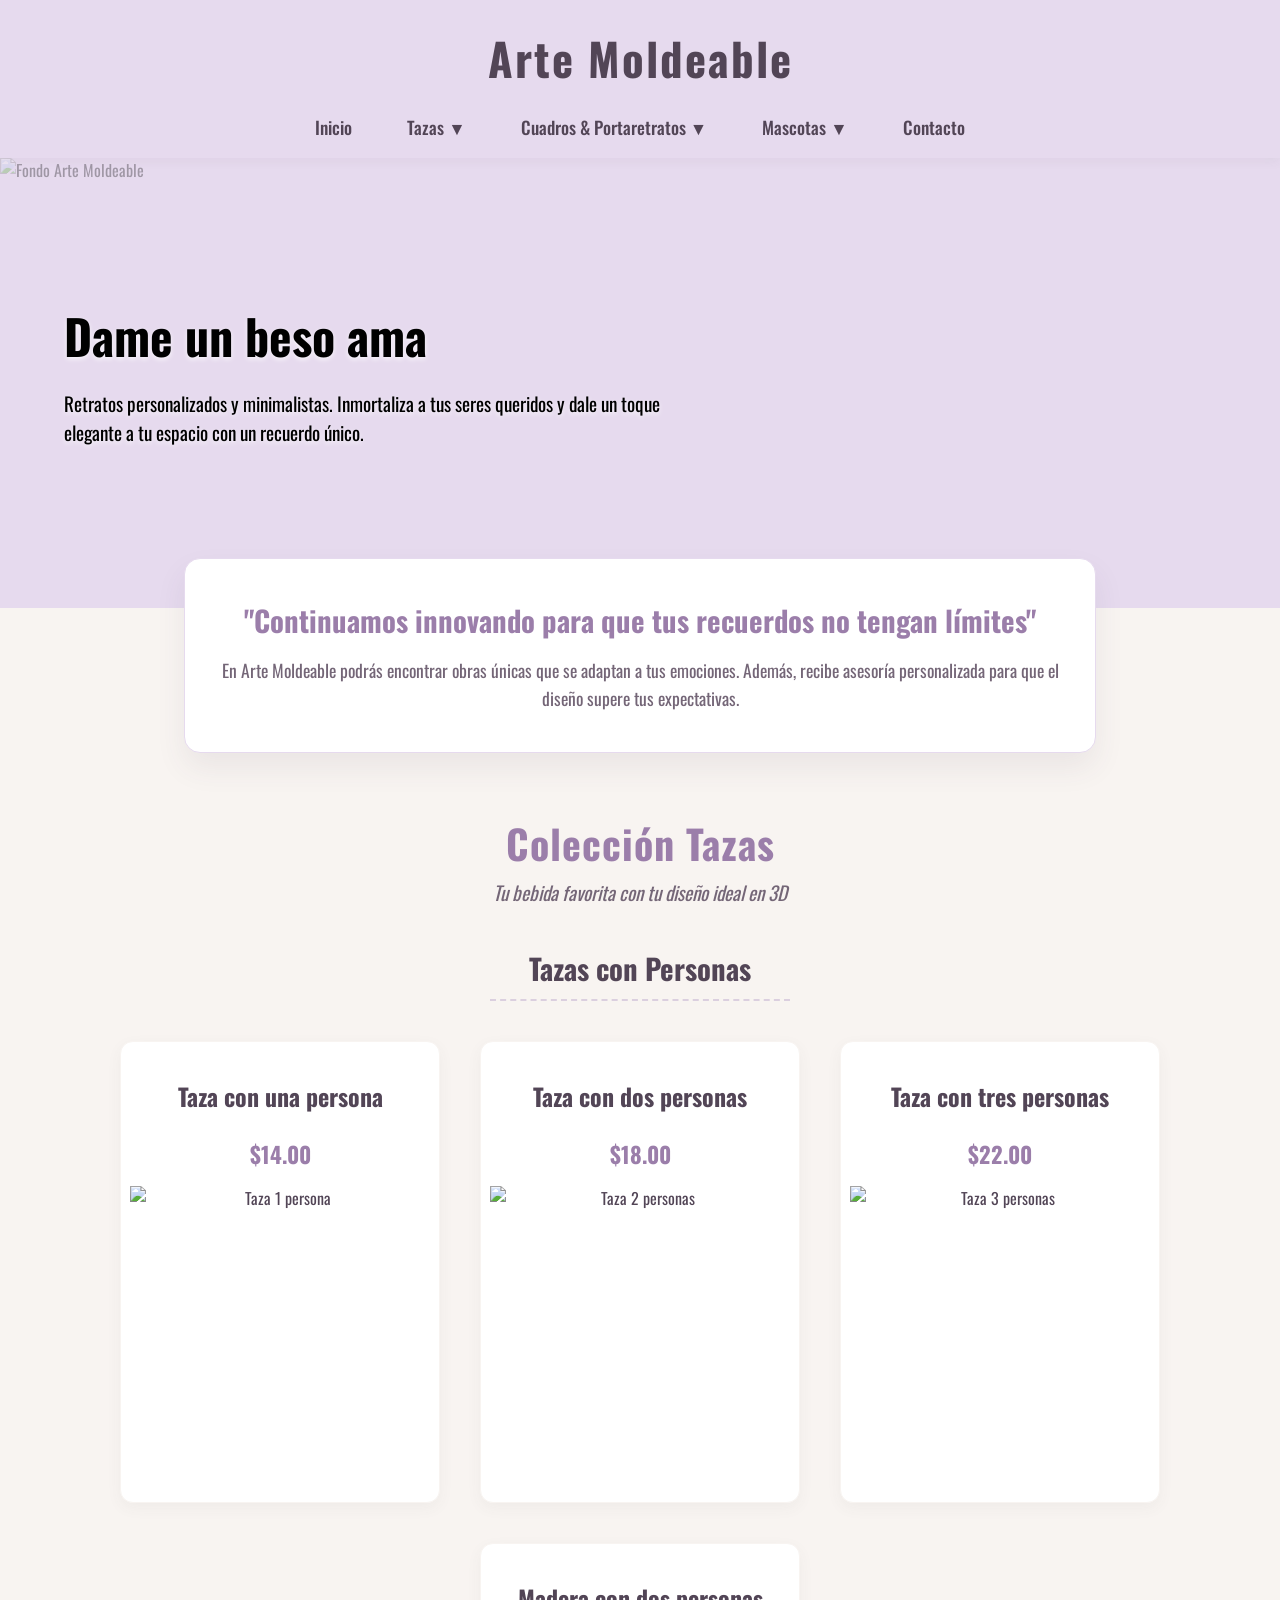
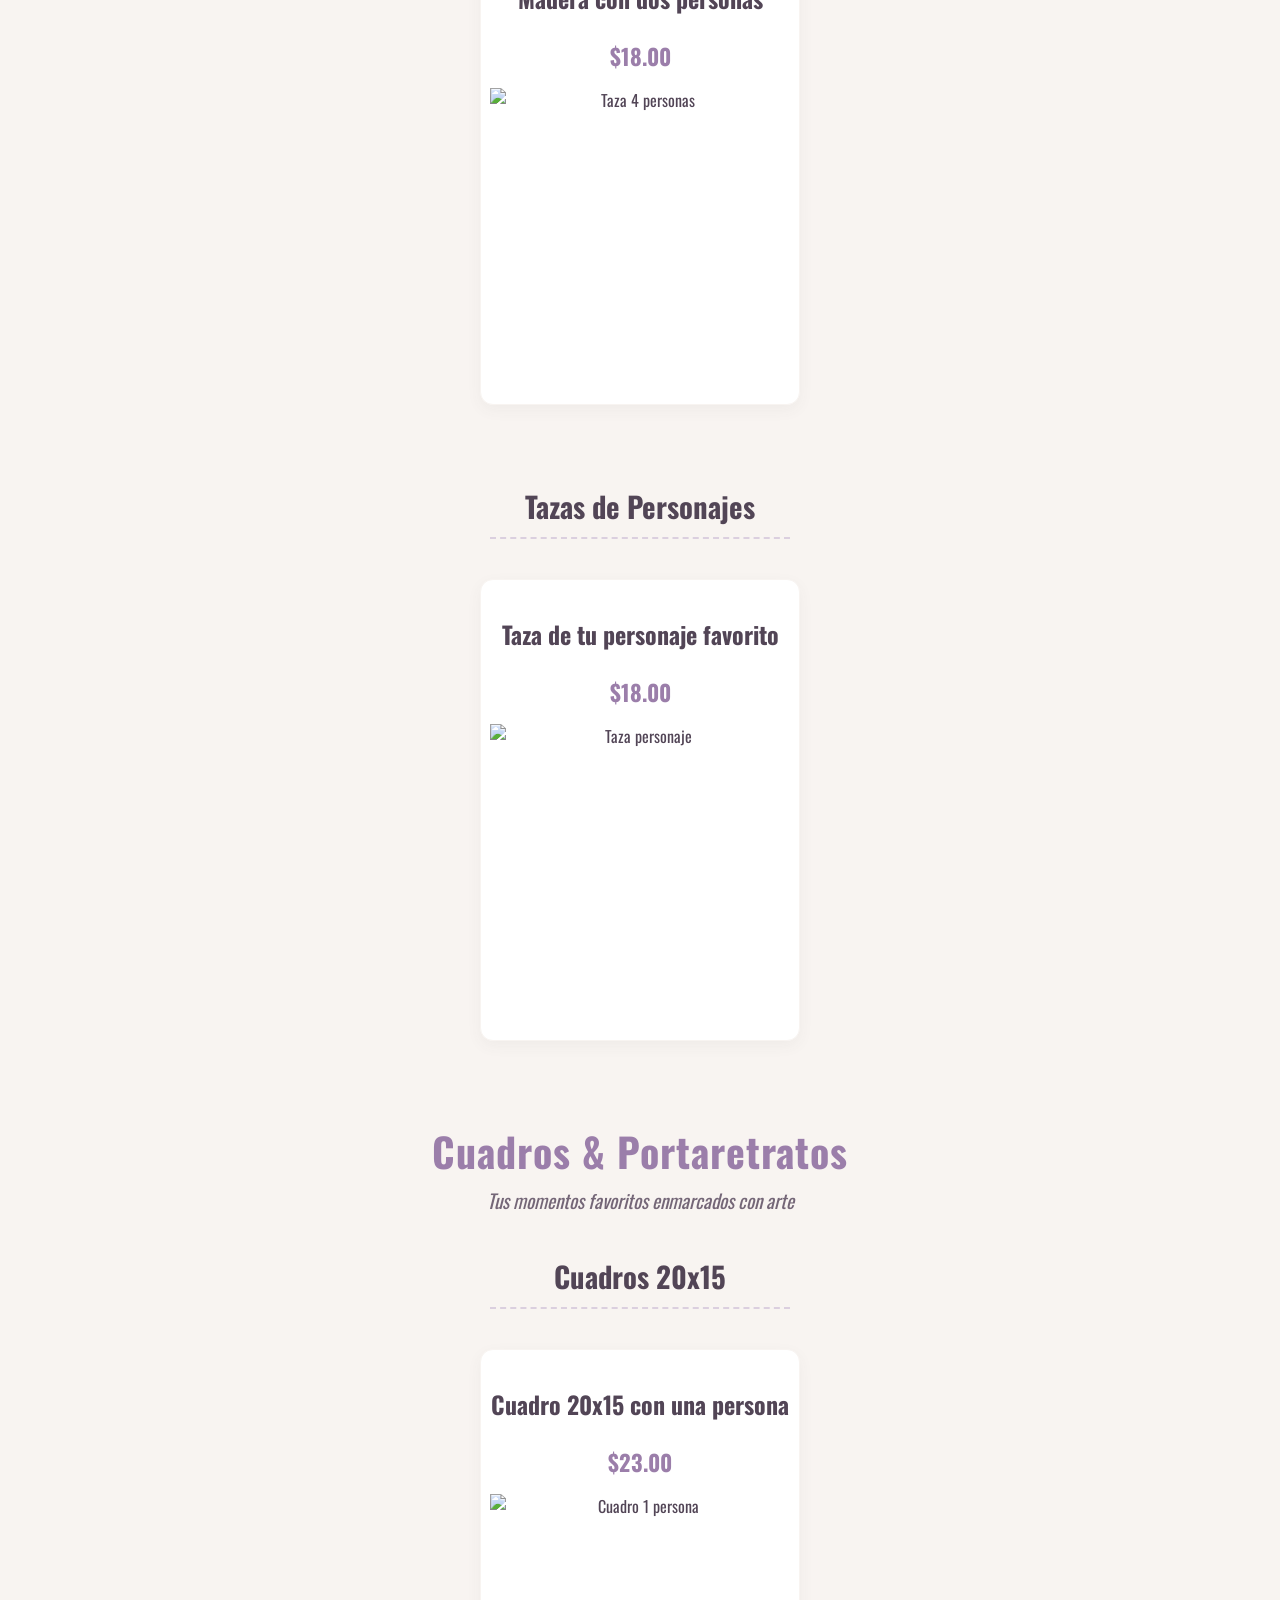
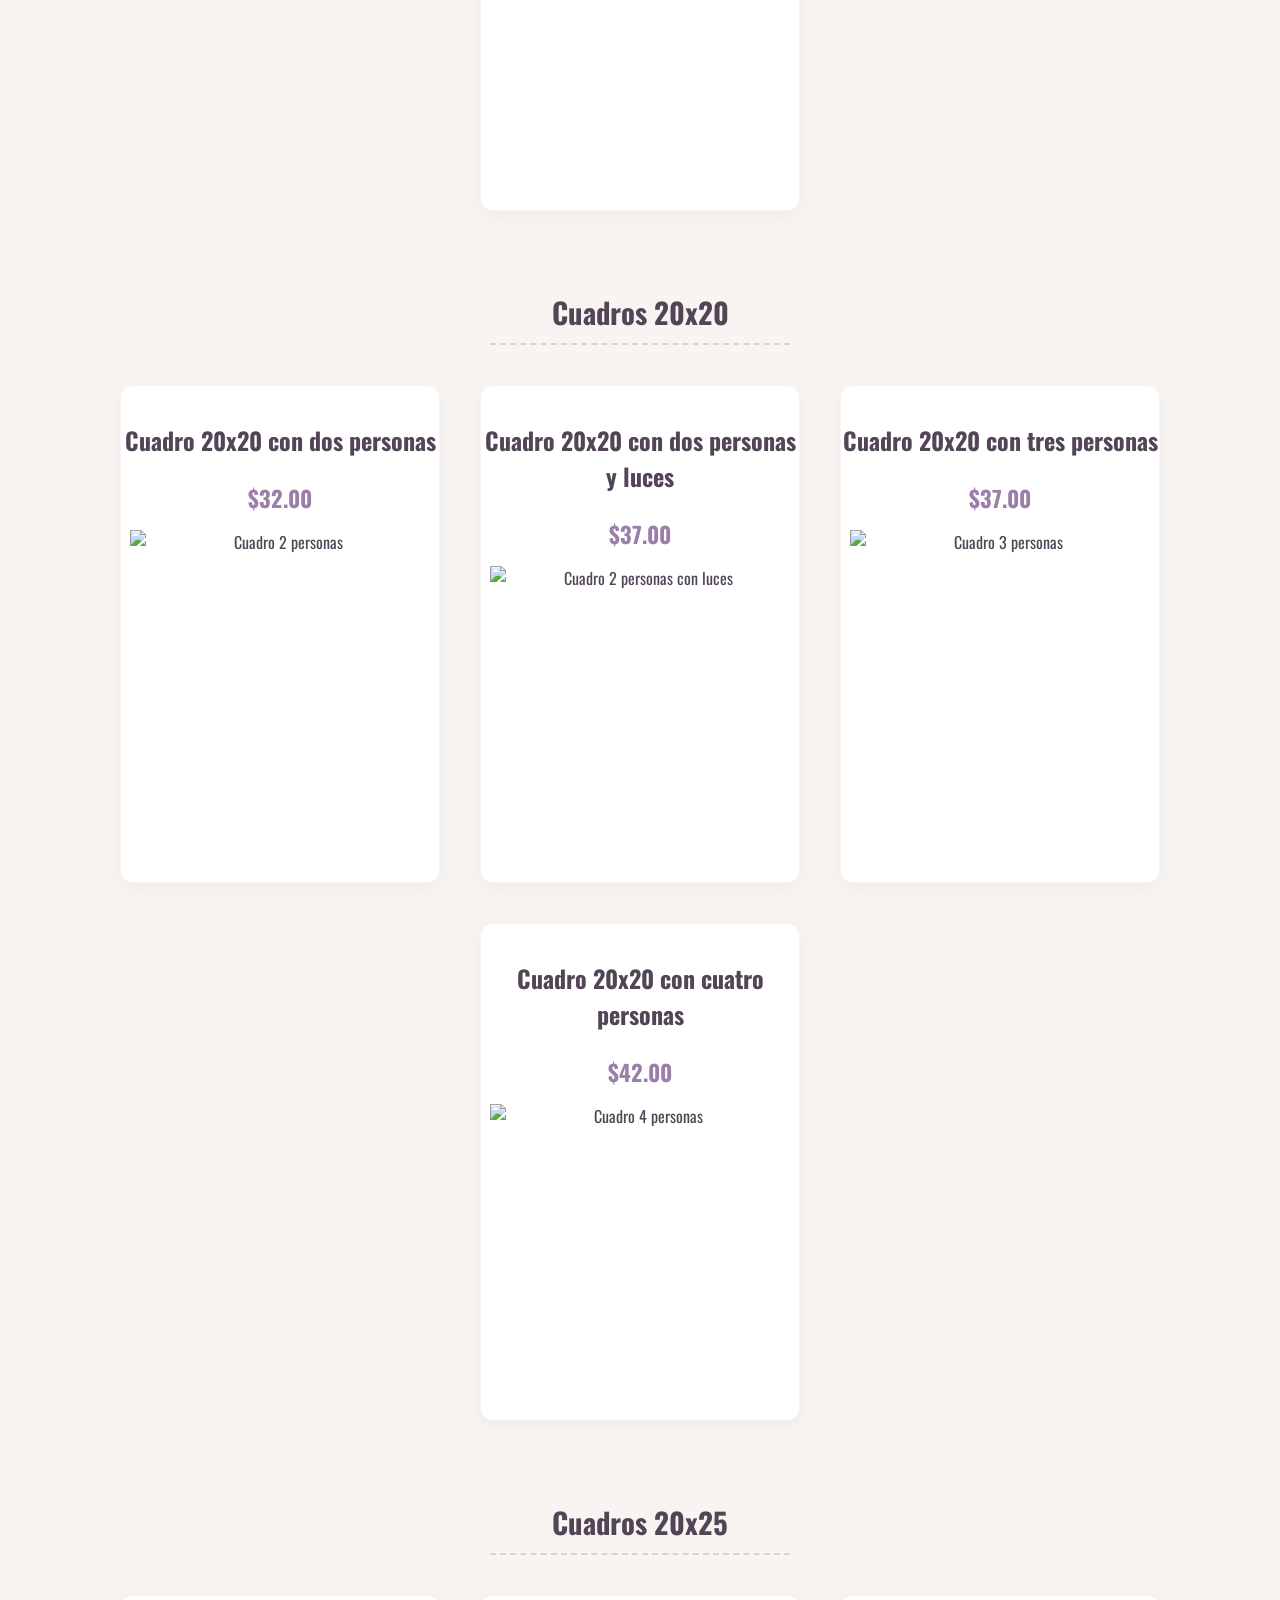
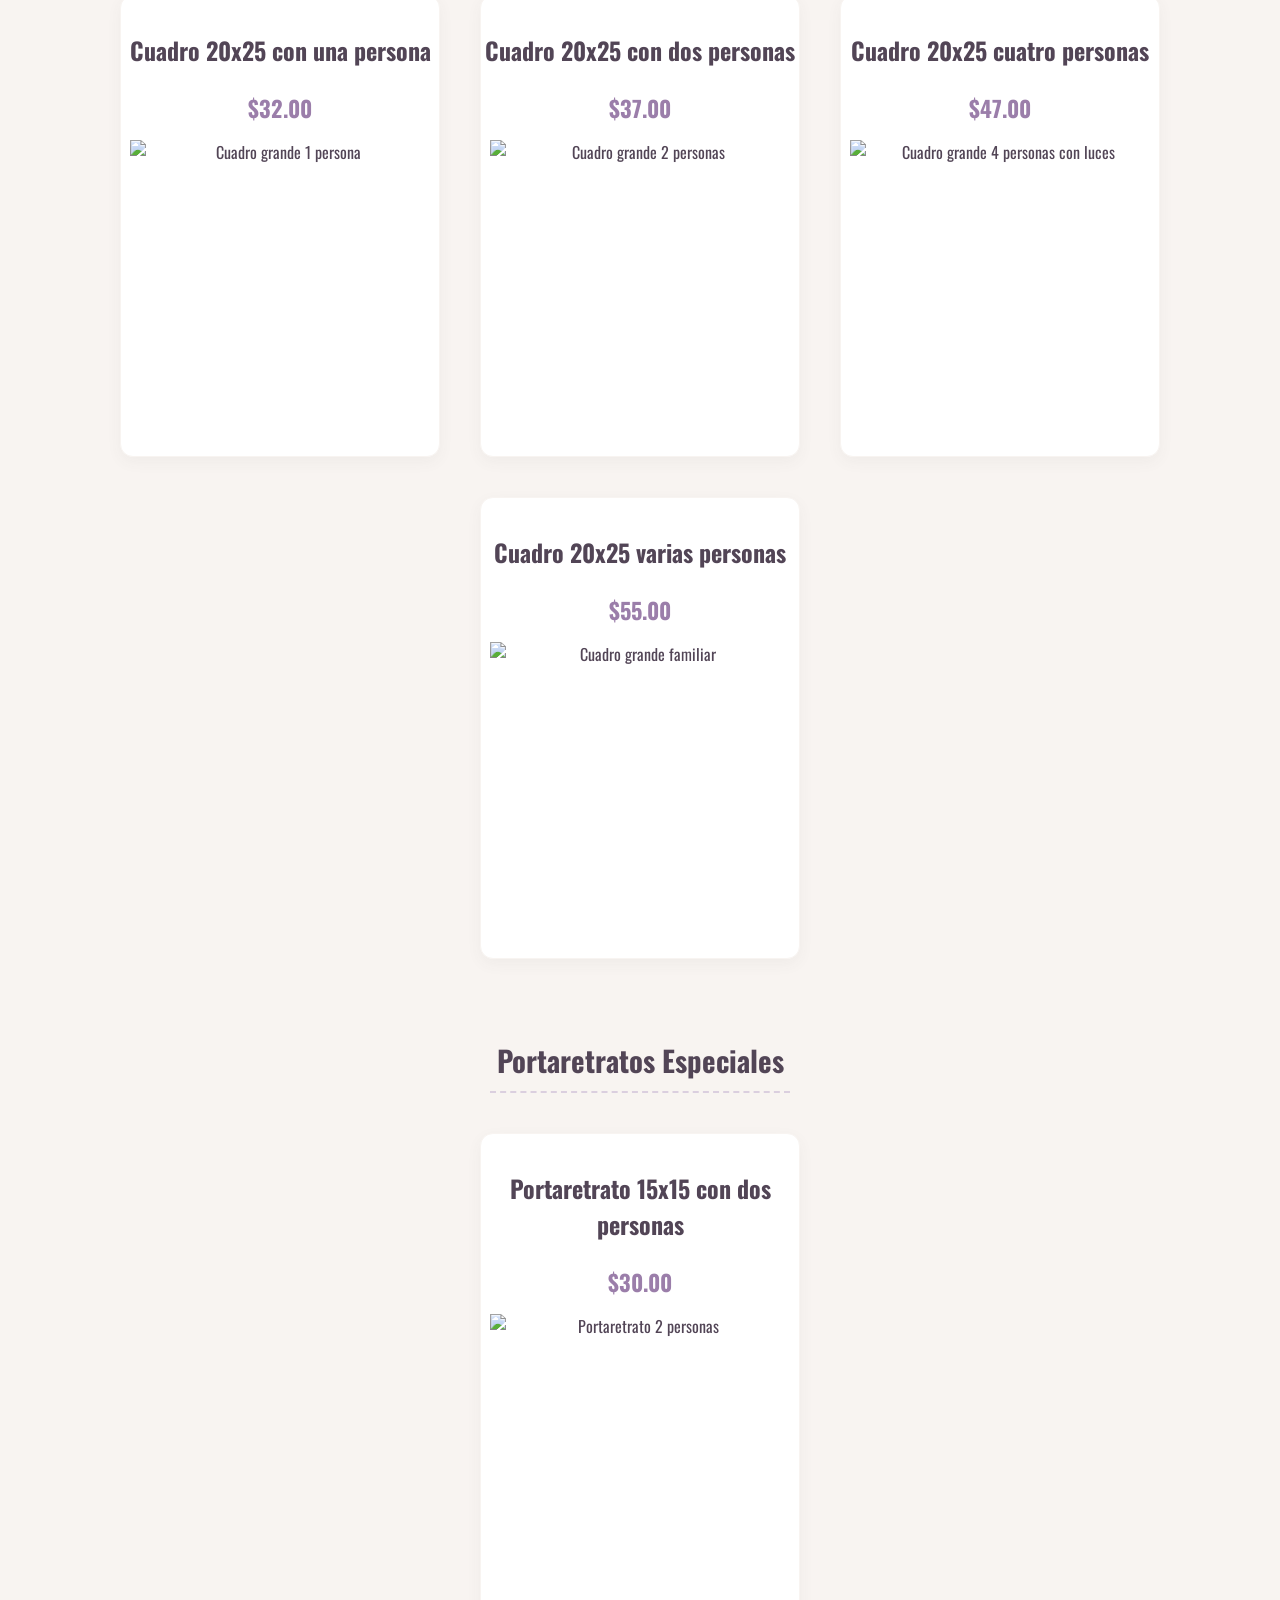
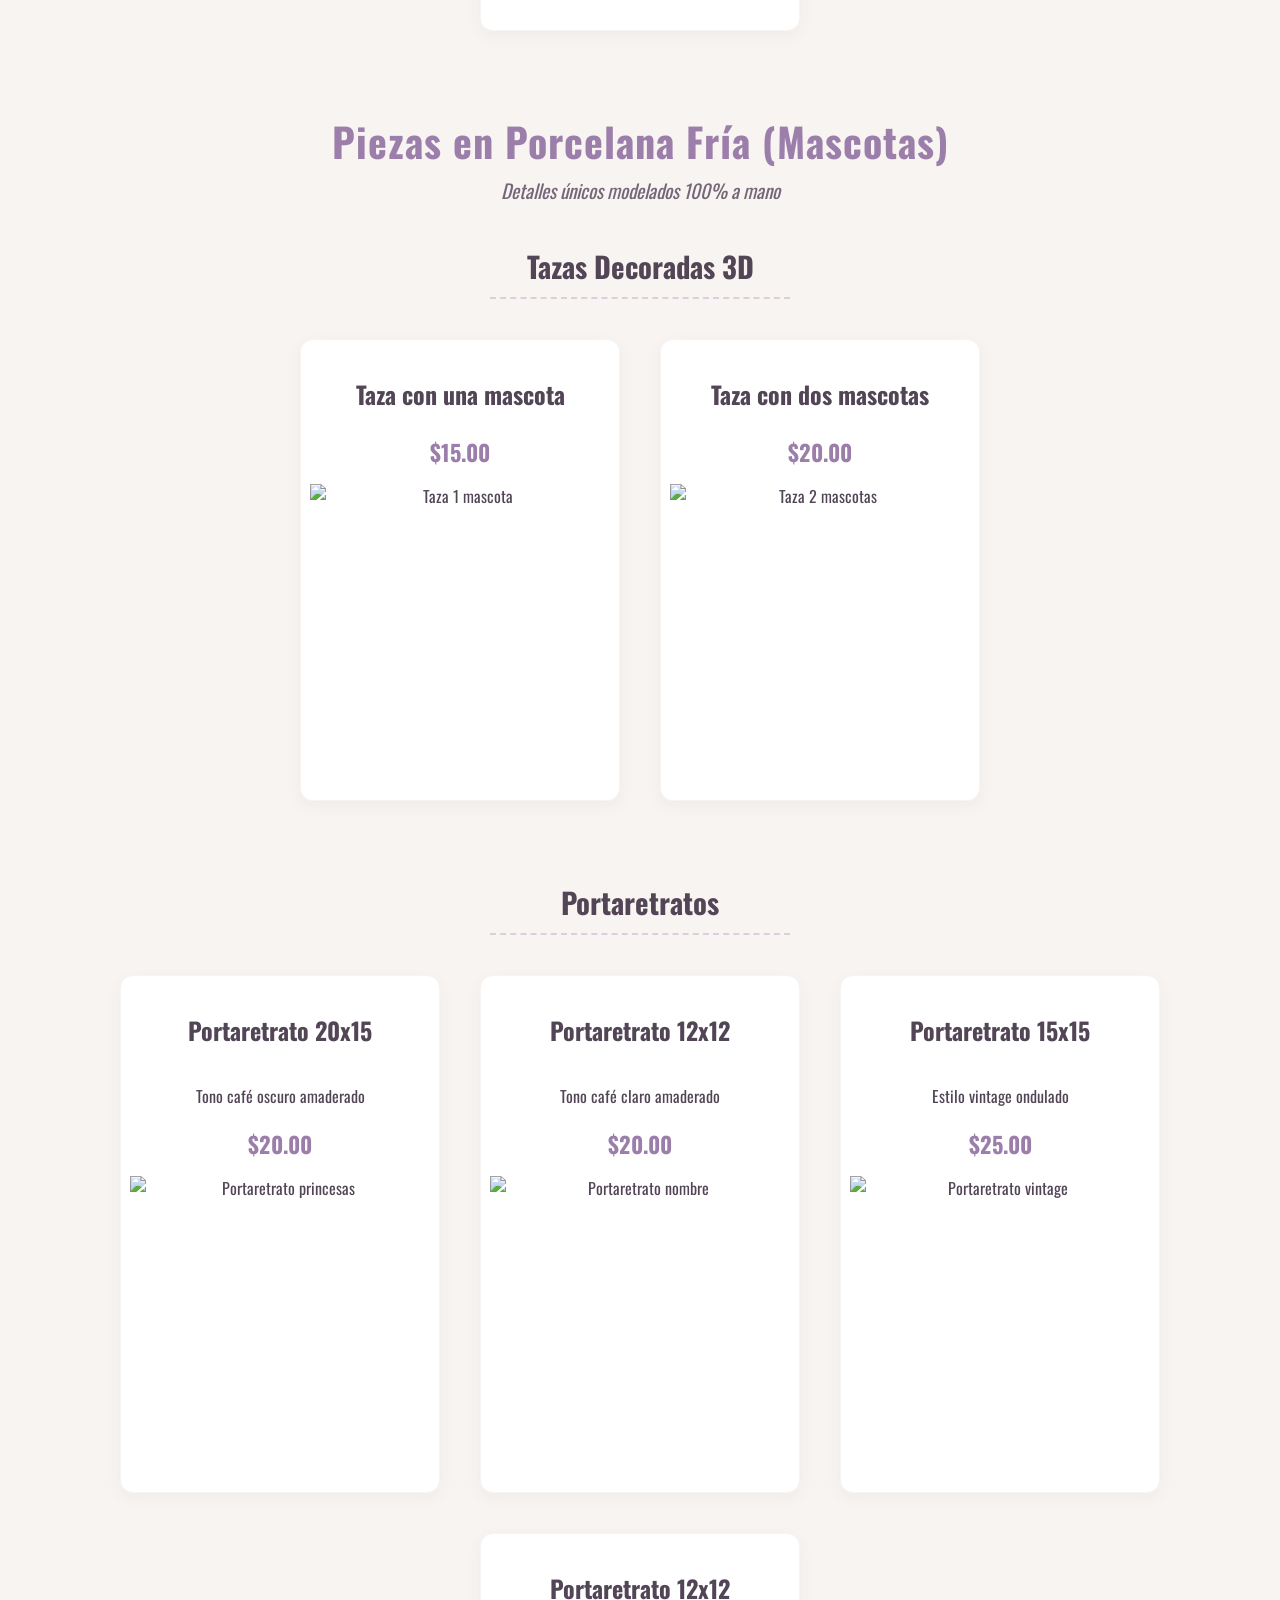
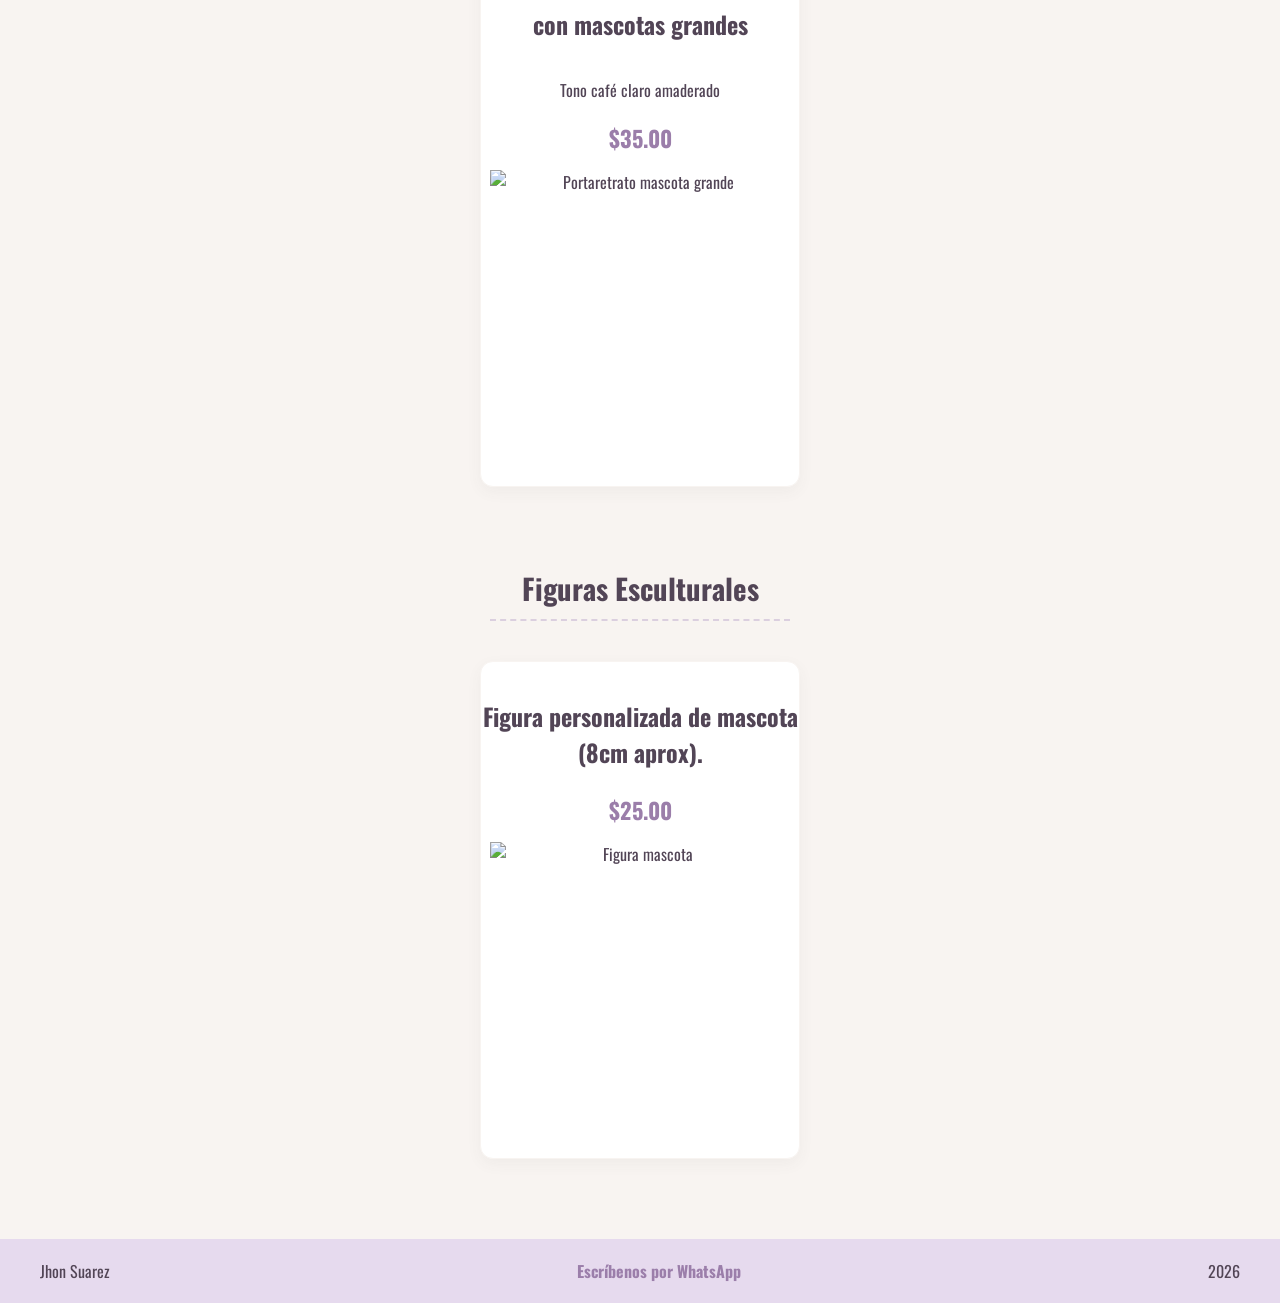
==== index.html @ b775820c "Correccion de error 404, cambio de nombre en los archivos .html y css" ====
<!DOCTYPE html>
<html lang="es">
<head>
    <meta charset="UTF-8">
    <meta name="viewport" content="width=device-width, initial-scale=1.0">
    <title>Arte Moldeable</title>
    
    <link rel="preconnect" href="https://fonts.googleapis.com">
    <link rel="preconnect" href="https://fonts.gstatic.com" crossorigin>
    <link href="https://fonts.googleapis.com/css2?family=Oswald:wght@200..700&display=swap" rel="stylesheet">
    
    <link rel="stylesheet" href="primero.css">
</head>
<body>

    <header class="header-principal">
        <h1 id="titulo">Arte Moldeable</h1>
        
        <nav class="menu-superior">
            <ul class="menu-lista">
                <li><a href="#inicio">Inicio</a></li>
                
                <li class="dropdown">
                    <a href="#tazas-titulo">Tazas ▼</a>
                    <ul class="dropdown-menu">
                        <li><a href="#tazas-personas">Con Personas</a></li>
                        <li><a href="#tazas-personajes">Personajes</a></li>
                    </ul>
                </li>

                <li class="dropdown">
                    <a href="#catalogo">Cuadros & Portaretratos ▼</a>
                    <ul class="dropdown-menu">
                        <li><a href="#cuadros-20x15">Cuadros 20x15</a></li>
                        <li><a href="#cuadros-20x20">Cuadros 20x20</a></li>
                        <li><a href="#cuadros-20x25">Cuadros 20x25</a></li>
                        <li><a href="#cuadros-portaretratos">Portaretratos</a></li>
                    </ul>
                </li>

                <li class="dropdown">
                    <a href="#mascotas-titulo">Mascotas ▼</a>
                    <ul class="dropdown-menu">
                        <li><a href="#mascotas-tazas">Tazas Decoradas</a></li>
                        <li><a href="#mascotas-portaretratos">Portaretratos</a></li>
                        <li><a href="#mascotas-figuras">Figuras 3D</a></li>
                    </ul>
                </li>
                
                <li><a href="#contacto">Contacto</a></li>
            </ul>
        </nav>
    </header>

    <section class="portada" id="inicio">
        <img src="Cuadros/Portada.jpeg" alt="Fondo Arte Moldeable" class="imagen-fondo-portada">
        
        <div class="portada-contenido">
            <h2>Dame un beso ama</h2>
            <p>Retratos personalizados y minimalistas. Inmortaliza a tus seres queridos y dale un toque elegante a tu espacio con un recuerdo único.</p>
        </div>
    </section>

    <section class="mensaje-marca">
        <h2>"Continuamos innovando para que tus recuerdos no tengan límites"</h2>
        <p>En Arte Moldeable podrás encontrar obras únicas que se adaptan a tus emociones. Además, recibe asesoría personalizada para que el diseño supere tus expectativas.</p>
    </section>

    <div class="titulo-seccion" id="tazas-titulo">
        <h2>Colección Tazas</h2>
        <p>Tu bebida favorita con tu diseño ideal en 3D</p>
    </div>

    <h3 class="subtitulo-seccion" id="tazas-personas">Tazas con Personas</h3>
    <section class="imagen1">
        
        <article>
            <h2>Taza con una persona</h2>
            <p class="precio">$14.00</p>
            <img src="Tazas Personas/TazaUnaPersona1.jpeg" width="300" height="300" alt="Taza 1 persona" loading="lazy">
            
            <div class="galeria-oculta" style="display: none;">
                <img src="Tazas Personas/TazaUnaPersona2.jpeg" alt="Detalle taza 1 persona 1" loading="lazy">
                <img src="Tazas Personas/TazaUnaPersona3.jpeg" alt="Detalle taza 1 persona 2" loading="lazy">
                <img src="Tazas Personas/TazaUnaPersona4.jpeg" alt="Detalle taza 1 persona 3" loading="lazy">
                <img src="Tazas Personas/TazaUnaPersona5.jpeg" alt="Detalle taza 1 persona 4" loading="lazy">
            </div>
            
            <ol>
                <li>Envíanos la foto de la persona</li>
                <li>Modelamos su rostro en porcelana fría</li>
                <li>Aplicamos y sellamos en la taza</li>
                <li>Procede al pago</li>
            </ol>
        </article>

        <article>
            <h2>Taza con dos personas</h2>
            <p class="precio">$18.00</p>
            <img src="Tazas Personas/TazaDosPersonas1.jpeg" width="300" height="300" alt="Taza 2 personas" loading="lazy">
            <div class="galeria-oculta" style="display: none;">
                <img src="Tazas Personas/TazaDosPersonas2.jpeg" alt="Detalle taza 2 personas 1" loading="lazy">
                <img src="Tazas Personas/TazaDosPersonas3.jpeg" alt="Detalle taza 2 personas 2" loading="lazy">
                <img src="Tazas Personas/TazaDosPersonas4.jpeg" alt="Detalle taza 2 personas 3" loading="lazy">
                <img src="Tazas Personas/TazaDosPersonas5.jpeg" alt="Detalle taza 2 personas 4" loading="lazy">
            </div>
            <ol>
                <li>Envíanos la foto de las personas</li>
                <li>Modelamos sus rostros en porcelana fría</li>
                <li>Aplicamos y sellamos en la taza</li>
                <li>Procede al pago</li>
            </ol>
        </article>

        <article>
            <h2>Taza con tres personas</h2>
            <p class="precio">$22.00</p>
            <img src="Tazas Personas/TazaTresPersonas1.jpeg" width="300" height="300" alt="Taza 3 personas" loading="lazy">
            <div class="galeria-oculta" style="display: none;">
                <img src="Coloca-tu-foto-aqui-9.jpeg" alt="Detalle taza 3 personas 1" loading="lazy">
                <img src="Coloca-tu-foto-aqui-10.jpeg" alt="Detalle taza 3 personas 2" loading="lazy">
                <img src="Coloca-tu-foto-aqui-11.jpeg" alt="Detalle taza 3 personas 3" loading="lazy">
                <img src="Coloca-tu-foto-aqui-12.jpeg" alt="Detalle taza 3 personas 4" loading="lazy">
            </div>
            <ol>
                <li>Envíanos la foto de las personas</li>
                <li>Modelamos sus rostros en porcelana fría</li>
                <li>Aplicamos y sellamos en la taza</li>
                <li>Procede al pago</li>
            </ol>
        </article>

        <article>
            <h2>Madera con dos personas</h2>
            <p class="precio">$18.00</p>
            <img src="Tazas Personas/Maderadospersonas1.jpg" width="300" height="300" alt="Taza 4 personas" loading="lazy">
            <div class="galeria-oculta" style="display: none;">
                <img src="Tazas Personas/Maderadospersonas2.jpg" alt="Detalle madera 2 personas 1" loading="lazy">
                <img src="Tazas Personas/Maderadospersonas3.jpg" alt="Detalle madera 2 personas 2" loading="lazy">
                <img src="Coloca-tu-foto-aqui-15.jpeg" alt="Detalle madera 2 personas 3" loading="lazy">
                <img src="Coloca-tu-foto-aqui-16.jpeg" alt="Detalle madera 2 personas 4" loading="lazy">
            </div>
            <ol>
                <li>Envíanos la foto familiar o de amigos</li>
                <li>Modelamos los rostros a detalle</li>
                <li>Aplicamos y sellamos en la taza</li>
                <li>Procede al pago</li>
            </ol>
        </article>
    </section>

    <h3 class="subtitulo-seccion" id="tazas-personajes">Tazas de Personajes</h3>
    <section class="imagen1">
        <article>
            <h2>Taza de tu personaje favorito</h2>
            <p class="precio">$18.00</p>
            <img src="Cuadros/taza-personaje-prin.jpeg" width="300" height="300" alt="Taza personaje" loading="lazy">
            <div class="galeria-oculta" style="display: none;">
                <img src="Coloca-tu-foto-aqui-17.jpeg" alt="Detalle taza personaje 1" loading="lazy">
                <img src="Coloca-tu-foto-aqui-18.jpeg" alt="Detalle taza personaje 2" loading="lazy">
                <img src="Coloca-tu-foto-aqui-19.jpeg" alt="Detalle taza personaje 3" loading="lazy">
                <img src="Coloca-tu-foto-aqui-20.jpeg" alt="Detalle taza personaje 4" loading="lazy">
            </div>
            <ol>
                <li>Dinos qué personaje deseas</li>
                <li>Lo esculpimos en relieve 3D a mano</li>
                <li>Barnizado para mayor durabilidad</li>
                <li>Procede al pago</li>
            </ol>
        </article>
    </section>

    <div class="titulo-seccion" id="catalogo">
        <h2>Cuadros & Portaretratos</h2>
        <p>Tus momentos favoritos enmarcados con arte</p>
    </div>

    <h3 class="subtitulo-seccion" id="cuadros-20x15">Cuadros 20x15</h3>
    <section class="imagen1">
        <article>
            <h2>Cuadro 20x15 con una persona</h2>
            <p class="precio">$23.00</p>
            <img src="Cuadros/Cuadro20x15 una persona.jpeg" width="300" height="300" alt="Cuadro 1 persona" loading="lazy">
            <div class="galeria-oculta" style="display: none;">
                <img src="Cuadros/20x15UnaPersona2.jpeg" alt="Detalle cuadro 1 persona 1" loading="lazy">
                <img src="Cuadros/20x15Unapersona3.jpeg" alt="Detalle cuadro 1 persona 2" loading="lazy">
                <img src="Cuadros/20x15UnaPersona4.jpeg" alt="Detalle cuadro 1 persona 3" loading="lazy">
                <img src="Cuadros/20x15UnaPersona5.jpeg" alt="Detalle cuadro 1 persona 4" loading="lazy">
            </div>
            <ol>
                <li>Envíanos la foto de la persona</li>
                <li>Coordinamos el diseño</li>
                <li>Elige fondo y frase</li>
                <li>Procede al pago</li>
            </ol>
        </article>
    </section>

    <h3 class="subtitulo-seccion" id="cuadros-20x20">Cuadros 20x20</h3>
    <section class="imagen1">
        <article>
            <h2>Cuadro 20x20 con dos personas</h2>
            <p class="precio">$32.00</p>
            <img src="Cuadros/Cuadro 20x20 dos personas.jpeg" width="300" height="300" alt="Cuadro 2 personas" loading="lazy">
            <div class="galeria-oculta" style="display: none;">
                <img src="Cuadros/20x20DosPersonas2.jpeg" alt="Detalle cuadro 20x20 2 personas 1" loading="lazy">
                <img src="Cuadros/20x20DosPersonas3.jpeg" alt="Detalle cuadro 20x20 2 personas 2" loading="lazy">
                <img src="Cuadros/20x20DosPersonas4.jpeg" alt="Detalle cuadro 20x20 2 personas 3" loading="lazy">
                <img src="Cuadros/20x20DosPersonas5.jpeg" alt="Detalle cuadro 20x20 2 personas 4" loading="lazy">
            </div>
            <ol>
                <li>Envíanos la foto de las personas</li>
                <li>Coordinamos el diseño</li>
                <li>Elige fondo y frase</li>
                <li>Procede al pago</li>
            </ol>
        </article>

        <article>
            <h2>Cuadro 20x20 con dos personas y luces</h2>
            <p class="precio">$37.00</p>
            <img src="Cuadros/Luces20x20DosPersaonas1.jpeg" width="300" height="300" alt="Cuadro 2 personas con luces" loading="lazy">
            <div class="galeria-oculta" style="display: none;">
                <img src="Cuadros/Luces20x20DosPersonas2.jpeg" alt="Detalle luces 20x20 2 personas 1" loading="lazy">
                <img src="Cuadros/Luces20x20DosPersonas3.jpeg" alt="Detalle luces 20x20 2 personas 2" loading="lazy">
                <img src="Cuadros/Luces20x20Dospersonas4.jpeg" alt="Detalle luces 20x20 2 personas 3" loading="lazy">
            </div>
            <ol>
                <li>Envíanos la foto de las personas</li>
                <li>Coordinamos el diseño e instalación de luces LED</li>
                <li>Elige fondo y frase</li>
                <li>Procede al pago</li>
            </ol>
        </article>

        <article>
            <h2>Cuadro 20x20 con tres personas</h2>
            <p class="precio">$37.00</p>
            <img src="Cuadros/Cuadro 20x20 tres personas.jpeg" width="300" height="300" alt="Cuadro 3 personas" loading="lazy">
            <div class="galeria-oculta" style="display: none;">
                <img src="Cuadros/20x20TresPersonas2.jpeg" alt="Detalle cuadro 20x20 3 personas 1" loading="lazy">
                <img src="Cuadros/20x20TresPersonas3.jpeg" alt="Detalle cuadro 20x20 3 personas 2" loading="lazy">
                <img src="Cuadros/20x20TresPersonas4.jpeg" alt="Detalle cuadro 20x20 3 personas 3" loading="lazy">
                <img src="Cuadros/20x20TresPersonas5.jpeg" alt="Detalle cuadro 20x20 3 personas 4" loading="lazy">
            </div>
            <ol>
                <li>Envíanos la foto de las personas</li>
                <li>Coordinamos el diseño</li>
                <li>Elige fondo y frase</li>
                <li>Procede al pago</li>
            </ol>
        </article>

        <article>
            <h2>Cuadro 20x20 con cuatro personas</h2>
            <p class="precio">$42.00</p>
            <img src="Cuadros/20x20CuatroPersonas1.jpeg" width="300" height="300" alt="Cuadro 4 personas" loading="lazy">
            <div class="galeria-oculta" style="display: none;">
                <img src="Cuadros/20x20Cuatropersonas2.jpeg" alt="Detalle cuadro 20x20 4 personas 1" loading="lazy">
                <img src="Cuadros/20x20Cuatropersonas3.jpeg" alt="Detalle cuadro 20x20 4 personas 2" loading="lazy">
                <img src="foto-23.jpeg" alt="Detalle cuadro 20x20 4 personas 3" loading="lazy">
                <img src="foto-24.jpeg" alt="Detalle cuadro 20x20 4 personas 4" loading="lazy">
            </div>
            <ol>
                <li>Envíanos la foto del grupo familiar/amigos</li>
                <li>Coordinamos la composición del diseño</li>
                <li>Elige fondo y frase</li>
                <li>Procede al pago</li>
            </ol>
        </article>
    </section>

    <h3 class="subtitulo-seccion" id="cuadros-20x25">Cuadros 20x25</h3>
    <section class="imagen1">
        <article>
            <h2>Cuadro 20x25 con una persona</h2>
            <p class="precio">$32.00</p>
            <img src="Cuadros/20x25Unapersona.jpeg" width="300" height="300" alt="Cuadro grande 1 persona" loading="lazy">
            <div class="galeria-oculta" style="display: none;">
                <img src="foto-25.jpeg" alt="Detalle cuadro 20x25 1 persona 1" loading="lazy">
                <img src="foto-26.jpeg" alt="Detalle cuadro 20x25 1 persona 2" loading="lazy">
            </div>
            <ol>
                <li>Envíanos la foto de la persona</li>
                <li>Aprovechamos el espacio para más detalles</li>
                <li>Elige fondo y frase</li>
                <li>Procede al pago</li>
            </ol>
        </article>

        <article>
            <h2>Cuadro 20x25 con dos personas</h2>
            <p class="precio">$37.00</p>
            <img src="Cuadros/20x25Dospersonas.jpeg" width="300" height="300" alt="Cuadro grande 2 personas" loading="lazy">
            <div class="galeria-oculta" style="display: none;">
                <img src="Cuadros/20x25Dospersonas2.jpeg" alt="Detalle cuadro 20x25 2 personas 1" loading="lazy">
                <img src="foto-28.jpeg" alt="Detalle cuadro 20x25 2 personas 2" loading="lazy">
            </div>
            <ol>
                <li>Envíanos la foto de las personas</li>
                <li>Coordinamos el diseño detallado</li>
                <li>Elige fondo y frase</li>
                <li>Procede al pago</li>
            </ol>
        </article>

        <article>
            <h2>Cuadro 20x25 cuatro personas</h2>
            <p class="precio">$47.00</p>
            <img src="Cuadros/20x25Cuatropersonas2.jpeg" width="300" height="300" alt="Cuadro grande 4 personas con luces" loading="lazy">
            <div class="galeria-oculta" style="display: none;">
                <img src="Cuadros/20x25Cuatropersonas.jpeg" alt="Detalle cuadro 20x25 4 personas 1" loading="lazy">
                <img src="Cuadros/20x25Cuatropersonas1.jpeg" alt="Detalle cuadro 20x25 4 personas 2" loading="lazy">
            </div>
            <ol>
                <li>Envíanos la foto de las personas</li>
                <li>Agregamos instalación de luces LED mágicas</li>
                <li>Elige fondo y frase</li>
                <li>Procede al pago</li>
            </ol>
        </article>

        <article>
            <h2>Cuadro 20x25 varias personas</h2>
            <p class="precio">$55.00</p>
            <img src="Cuadros/20x25Muchaspersonas1.jpeg" width="300" height="300" alt="Cuadro grande familiar" loading="lazy">
            <div class="galeria-oculta" style="display: none;">
                <img src="Cuadros/20x25Muchaspersonas2.jpeg" alt="Detalle cuadro 20x25 varias personas 1" loading="lazy">
                <img src="Cuadros/20x25Muchaspersonas3.jpeg" alt="Detalle cuadro 20x25 varias personas 2" loading="lazy">
            </div>
            <ol>
                <li>Envíanos la foto del grupo</li>
                <li>Modelamos a cada integrante a detalle</li>
                <li>Elige fondo y frase</li>
                <li>Procede al pago</li>
            </ol>
        </article>
    </section>

    <h3 class="subtitulo-seccion" id="cuadros-portaretratos">Portaretratos Especiales</h3>
    <section class="imagen1">
        <article>
            <h2>Portaretrato 15x15 con dos personas</h2>
            <p class="precio">$30.00</p>
            <img src="Cuadros/Portaretrato15x15Dospersonas1.jpeg" width="300" height="300" alt="Portaretrato 2 personas" loading="lazy">
            <div class="galeria-oculta" style="display: none;">
                <img src="Cuadros/Portaretrato15x15Dospersonas.jpeg" alt="Detalle portaretrato 15x15 2 personas 1" loading="lazy">
                <img src="Cuadros/Portaretrato15x15Dospersonas2.jpeg" alt="Detalle portaretrato 15x15 2 personas 2" loading="lazy">
                <img src="Cuadros/Portaretrato15x15Dospersonas3.jpeg" alt="Detalle portaretrato 15x15 2 personas 3" loading="lazy">
                <img src="Cuadros/Portaretrato15x15Trespersonas.jpeg" alt="Detalle portaretrato 15x15 2 personas 4" loading="lazy">
            </div>
            <ol>
                <li>Envíanos la foto de la pareja o amigos</li>
                <li>Diseñamos las figuras adaptadas al marco</li>
                <li>Barnizado protector</li>
                <li>Procede al pago</li>
            </ol>
        </article>
    </section>

    <div class="titulo-seccion" id="mascotas-titulo">
        <h2>Piezas en Porcelana Fría (Mascotas)</h2>
        <p>Detalles únicos modelados 100% a mano</p>
    </div>

    <h3 class="subtitulo-seccion" id="mascotas-tazas">Tazas Decoradas 3D</h3>
    <section class="imagen1">
        
        <article>
            <h2>Taza con una mascota</h2>
            <p class="precio">$15.00</p>
            <img src="Mascotas/PrimeraTazaMascota.jpeg" width="300" height="300" alt="Taza 1 mascota" loading="lazy">
            <div class="galeria-oculta" style="display: none;">
                <img src="Mascotas/SegundaTazaMAscota.jpeg" alt="Detalle taza mascota 1" loading="lazy">
                <img src="Mascotas/TerceraTazaMascota.jpeg" alt="Detalle taza mascota 2" loading="lazy">
                <img src="Mascotas/CuartaTazaMascota.jpeg" alt="Detalle taza mascota 3" loading="lazy">
                <img src="Mascotas/QuintaTazaMascota.jpeg" alt="Detalle taza mascota 4" loading="lazy">
            </div>
            <ol>
                <li>Indícanos el personaje o diseño</li>
                <li>Moldeamos la figura a mano en porcelana fría</li>
                <li>Elegimos el color de la taza</li>
                <li>Procede al pago</li>
            </ol>
        </article>

        <article>
            <h2>Taza con dos mascotas</h2>
            <p class="precio">$20.00</p>
            <img src="Mascotas/Taza-2mascotas-prin.jpeg" width="300" height="300" alt="Taza 2 mascotas" loading="lazy">
            <div class="galeria-oculta" style="display: none;">
                <img src="Coloca-tu-foto-aqui-21.jpeg" alt="Detalle taza 2 mascotas 1" loading="lazy">
                <img src="Coloca-tu-foto-aqui-22.jpeg" alt="Detalle taza 2 mascotas 2" loading="lazy">
                <img src="Coloca-tu-foto-aqui-23.jpeg" alt="Detalle taza 2 mascotas 3" loading="lazy">
                <img src="Coloca-tu-foto-aqui-24.jpeg" alt="Detalle taza 2 mascotas 4" loading="lazy">
            </div>
            <ol>
                <li>Envíanos la foto de tus peluditos</li>
                <li>Moldeamos ambas figuras a mano</li>
                <li>Elegimos el color de la taza</li>
                <li>Procede al pago</li>
            </ol>
        </article>
    </section>

    <h3 class="subtitulo-seccion" id="mascotas-portaretratos">Portaretratos</h3>
    <section class="imagen1">
        <article>
            <h2>Portaretrato 20x15</h2>
            <p>Tono café oscuro amaderado</p>
            <p class="precio">$20.00</p>
            <img src="Mascotas/PrimerPortaretratoMascota.jpeg" width="300" height="300" alt="Portaretrato princesas" loading="lazy">
            <div class="galeria-oculta" style="display: none;">
                <img src="Mascotas/SegundoPortaretratoMascota.jpeg" alt="Detalle portaretrato mascota 1" loading="lazy">
                <img src="Mascotas/TercerPortaretratoMascota.jpeg" alt="Detalle portaretrato mascota 2" loading="lazy">
                <img src="Mascotas/CuartoPortaretratoMascota.jpeg" alt="Detalle portaretrato mascota 3" loading="lazy">
                <img src="Mascotas/QuintoPortaretratoMascota.jpeg" alt="Detalle portaretrato mascota 4" loading="lazy">
            </div>
            <ol>
                <li>Elige la temática y colores</li>
                <li>Diseñamos el marco y las figuras</li>
                <li>Barnizado protector</li>
                <li>Procede al pago</li>
            </ol>
        </article>

        <article>
            <h2>Portaretrato 12x12</h2>
            <p>Tono café claro amaderado</p>
            <p class="precio">$20.00</p>
            <img src="Mascotas/Portaretrato2Mascotas.jpeg" width="300" height="300" alt="Portaretrato nombre" loading="lazy">
            <div class="galeria-oculta" style="display: none;">
                <img src="Mascotas/Portaretrato3Mascotas.jpeg" alt="Detalle portaretrato nombre 2" loading="lazy">
                <img src="Mascotas/Portaretrato4Mascotas.jpeg" alt="Detalle portaretrato nombre 3" loading="lazy">
            </div>
            <ol>
                <li>Dinos el nombre a modelar (Ej: Gala, Luz)</li>
                <li>Escoge la paleta de colores</li>
                <li>Aprobación del diseño</li>
                <li>Procede al pago</li>
            </ol>
        </article>

        <article>
            <h2>Portaretrato 15x15</h2>
            <p>Estilo vintage ondulado</p>
            <p class="precio">$25.00</p>
            <img src="Mascotas/VintagePortaretratoMascotas.jpeg" width="300" height="300" alt="Portaretrato vintage" loading="lazy">
            <div class="galeria-oculta" style="display: none;">
                <img src="Mascotas/VintagePortaretratoMascotas2.jpeg" alt="Detalle portaretrato vintage 1" loading="lazy">
                <img src="Mascotas/VintagePortaretratoMascotas4.jpeg" alt="Detalle portaretrato vintage 2" loading="lazy">
            </div>
            <ol>
                <li>Dinos el nombre a modelar (Ej: Gala, Luz)</li>
                <li>Escoge la paleta de colores</li>
                <li>Aprobación del diseño</li>
                <li>Procede al pago</li>
            </ol>
        </article>
         
        <article>
            <h2>Portaretrato 12x12 <br> con mascotas grandes</h2>
            <p>Tono café claro amaderado</p>
            <p class="precio">$35.00</p>
            <img src="Mascotas/Portaretrato2mascotasGrandes1.jpg" width="300" height="300" alt="Portaretrato mascota grande" loading="lazy">
            <div class="galeria-oculta" style="display: none;">
                <img src="Mascotas/VintagePortaretratoMascotas2.jpeg" alt="Detalle portaretrato mascota grande 1" loading="lazy">
                <img src="Mascotas/Portaretrato2MascotasGrandes.jpeg" alt="Detalle portaretrato mascota grande 2" loading="lazy">
                <img src="Cuadros/porta-mascota-3.jpeg" alt="Detalle portaretrato mascota grande 3" loading="lazy">
                <img src="Cuadros/porta-mascota-4.jpeg" alt="Detalle portaretrato mascota grande 4" loading="lazy">
            </div>
            <ol>
                <li>Envíanos la foto de tu peludito</li>
                <li>Esculpimos su carita en porcelana</li>
                <li>Ajustamos detalles finales</li>
                <li>Procede al pago</li>
            </ol>
        </article>
    </section>

    <h3 class="subtitulo-seccion" id="mascotas-figuras">Figuras Esculturales</h3>
    <section class="imagen1">
        <article>
            <h2>Figura personalizada de mascota (8cm aprox).</h2>
            <p class="precio">$25.00</p>
            <img src="Mascotas/PrimeraFiguraMascota.jpeg" width="300" height="300" alt="Figura mascota" loading="lazy">
            <div class="galeria-oculta" style="display: none;">
                <img src="Mascotas/SegundaFiguraMascota.jpeg" alt="Detalle figura mascota 1" loading="lazy">
                <img src="Mascotas/CuartaFiguraMascota.jpeg" alt="Detalle figura mascota 2" loading="lazy">
                <img src="Mascotas/QuintaFiguraMascota.jpeg" alt="Detalle figura mascota 3" loading="lazy">
            </div>
            <ol>
                <li>Envíanos fotos desde varios ángulos</li>
                <li>Moldeado completo del cuerpo</li>
                <li>Pintura y sellado</li>
                <li>Procede al pago</li>
            </ol>
        </article>
    </section>

    <footer class="footer" id="contacto">
        <div class="footer-left"> Jhon Suarez </div>
        <div class="footer-center">
            <a href="https://wa.me/593990283595" target="_blank">Escríbenos por WhatsApp</a>   
        </div>
        <div class="footer-right">2026</div>
    </footer>

    <div id="modal-galeria" class="modal">
        <span class="cerrar-modal">&times;</span>
        <div class="modal-cuerpo">
            
            <div class="modal-seccion-fotos">
                <img class="modal-imagen" id="imagen-ampliada" alt="Imagen ampliada del producto">
                <div class="modal-miniaturas" id="contenedor-miniaturas"></div>
            </div>

            <div class="modal-info">
                <h3 id="modal-titulo">Título</h3>
                <p id="modal-precio" class="precio"></p> 
                <p><strong>Pasos para tu pedido:</strong></p>
                <div id="modal-descripcion"></div>
                <button id="modal-btn-whatsapp" class="btn-whatsapp">Pedir por WhatsApp</button>
            </div>
        </div>
    </div>

    <script src="app.js"></script>
</body>
</html>
---- primero.css ----
/* =========================================
   CONFIGURACIÓN GENERAL
   ========================================= */
/* Aplica la fuente a toda la página y hace que cuando hagas clic en el menú, baje suavemente (smooth) */
html {
    font-family: 'Oswald', sans-serif;
    scroll-behavior: smooth; 
}
body {
    margin: 0;
    background-color: #F8F4F1; /* Fondo Nude/Beige muy suave y artístico */
}

/* =========================================
   1. ENCABEZADO Y MENÚ
   ========================================= */
.header-principal {
    background-color: #E6DAEE; /* Lila Pastel elegante */
    color: #524556; /* Tono Berenjena oscuro */
    /* display: flex nos permite centrar todo fácilmente tanto horizontal como verticalmente */
    display: flex;
    flex-direction: column; 
    justify-content: center;
    align-items: center; 
    padding: 25px 0 10px 0; 
    /* Box-shadow crea una sombra sutil debajo del menú */
    box-shadow: 0 4px 10px rgba(82, 69, 86, 0.05); 
    position: relative;
    /* z-index alto asegura que el menú quede por encima de todo el contenido */
    z-index: 100;
}

.header-principal h1 {
    margin: 0;
    margin-bottom: 15px; 
    font-size: 2.8rem; 
    letter-spacing: 2px; /* Separa un poquito las letras del título principal */
}

.menu-superior {
    display: flex;
    justify-content: center;
    width: 100%;
}

.menu-lista {
    list-style: none; /* Quita los puntitos a las listas <li> */
    padding: 0;
    margin: 0;
    display: flex;
    gap: 15px; /* Da un espacio de 15px entre cada enlace del menú */
}

.menu-lista > li {
    position: relative; /* Necesario para que el submenú se posicione en base a su padre */
}

.menu-lista > li > a {
    display: block;
    padding: 8px 20px;
    color: #524556; 
    text-decoration: none; /* Quita el subrayado feo de los enlaces azules */
    font-size: 1.1rem;
    font-weight: 500;
    /* transition hace que el cambio de color al pasar el ratón (hover) sea suave, no de golpe */
    transition: background-color 0.3s, color 0.3s;
    border-radius: 0.5rem;
}

/* :hover es el estado "cuando el usuario pone el cursor encima" */
.menu-lista > li > a:hover {
    background-color: #DBCFDF; 
}

/* --- MENÚ DESPLEGABLE --- */
.dropdown-menu {
    /* Empieza oculto. Nadie lo ve hasta que se active el hover */
    display: none; 
    position: absolute; /* Lo saca del flujo normal para que flote encima del resto de la página */
    top: 100%; 
    left: 50%; 
    transform: translateX(-50%); /* Centra el menú desplegable debajo de su botón */
    background-color: #F8F4F1; 
    min-width: 220px; 
    box-shadow: 0 10px 20px rgba(82, 69, 86, 0.1); 
    list-style: none;
    padding: 0;
    margin: 0;
    z-index: 2000;
    border-radius: 0.8rem;
    overflow: hidden;
    border: 1px solid #E6DAEE; 
}

/* ¡MAGIA DE CSS! Cuando paso el ratón por un elemento de la lista superior, busca el dropdown y ponlo en display: block (muéstralo) */
.menu-lista > li:hover .dropdown-menu {
    display: block;
}

.dropdown-menu li a {
    display: block;
    padding: 12px 20px;
    color: #524556; 
    text-decoration: none;
    border-bottom: 1px dashed #E6DAEE; 
    transition: background-color 0.3s, padding-left 0.3s;
    text-align: center; 
}

.dropdown-menu li a:hover {
    background-color: #E6DAEE; 
    padding-left: 20px; 
}

/* =========================================
   2. PORTADA BANNER (CON IMAGEN TRASLÚCIDA HTML)
   ========================================= */
.portada {
    position: relative;
    width: 100%;
    height: 50vh; /* Ocupa el 50% del alto de la pantalla visible */
    display: flex;
    align-items: center; 
    padding: 0 5%;
    box-sizing: border-box;
    overflow: hidden; /* Evita que la imagen se salga de los bordes */
    background-color: #E6DAEE; /* Color de fondo base (tu lila claro) que se mezclará con la imagen */
}

/* Configuración de la nueva imagen de fondo */
.imagen-fondo-portada {
    position: absolute;
    top: 0;
    left: 0;
    width: 100%;
    height: 100%;
    /* object-fit: cover hace que la imagen llene todo el espacio sin achatarse ni estirarse feo */
    object-fit: cover; 
    /* opacity: Hace que la imagen sea semi transparente para que el texto se pueda leer bien */
    opacity: 0.3; 
    z-index: 1; /* Manda la imagen al fondo */
}

.portada-contenido {
    position: relative;
    z-index: 2; /* Trae el texto hacia adelante para que quede sobre la imagen */
    max-width: 600px;
}

.portada-contenido h2 {
    font-size: 3rem;
    margin-bottom: 10px;
    margin-top: 0;
    /* Sombras sutiles para que el texto resalte sobre cualquier imagen (letragrafía) */
    text-shadow: 0px 2px 5px rgba(255, 255, 255, 0.8); 
}

.portada-contenido p {
    font-size: 1.2rem;
    line-height: 1.5;
    text-shadow: 0px 2px 5px rgba(255, 255, 255, 0.8);
}

/* =========================================
   3. MENSAJE DE MARCA "FLOTANTE"
   ========================================= */
.mensaje-marca {
    text-align: center;
    padding: 40px 30px;
    background-color: #FFFFFF; 
    max-width: 850px;
    /* margin negativo arriba (-50px) es lo que hace que esta caja flote un poco por encima de la foto de portada */
    margin: -50px auto 60px auto; 
    position: relative; 
    z-index: 10;
    border-radius: 1rem; 
    box-shadow: 0 15px 30px rgba(82, 69, 86, 0.08); 
    border: 1px solid #E6DAEE; 
}

.mensaje-marca h2 {
    color: #9B7EAA; 
    font-size: 1.8rem;
    margin-bottom: 15px;
    margin-top: 0;
}

.mensaje-marca p {
    color: #746677; 
    font-size: 1.1rem;
    margin: 0;
    line-height: 1.6;
}

/* =========================================
   4. TÍTULOS DE LAS SECCIONES
   ========================================= */
.titulo-seccion {
    text-align: center;
    margin: 40px auto 20px auto; /* auto a los lados centra la caja entera */
}

.titulo-seccion h2 {
    color: #9B7EAA; 
    font-size: 2.5rem;
    margin-bottom: 5px;
    letter-spacing: 1px;
}

.titulo-seccion p {
    color: #746677;
    font-size: 1.2rem;
    margin-top: 0;
    font-style: italic; 
}

.subtitulo-seccion {
    text-align: center;
    color: #524556; 
    font-size: 1.8rem;
    margin: 40px auto 10px auto;
    border-bottom: 2px dashed #DBCFDF; 
    max-width: 300px;
    padding-bottom: 10px;
}

/* =========================================
   5. CATÁLOGO DE PRODUCTOS
   ========================================= */
.imagen1 {
    /* Flexbox permite que los artículos (productos) se pongan uno al lado de otro */
    display: flex;
    /* wrap le dice que si no caben más en la fila, pasen a la fila de abajo */
    flex-wrap: wrap; 
    justify-content: center; 
    gap: 40px; /* Separación grande entre productos */
    max-width: 1100px;
    margin: 0 auto 80px auto; 
    padding: 30px 20px 0 20px;
}

/* Esta es la "tarjeta" blanca de cada producto individual */
section article {
    background-color: #FFFFFF; 
    border-radius: 0.8rem;
    padding: 1rem 0;
    cursor: pointer; /* Cambia el ratón por una manito indicando que se puede clickear */
    box-shadow: 0 5px 15px rgba(82, 69, 86, 0.05);
    border: 1px solid #F8F4F1;
    transition: all 0.3s ease;
    width: 320px; /* Ancho fijo para que todos los cuadros sean del mismo tamaño */
    box-sizing: border-box;
}

/* Efecto al poner el ratón encima de un producto: se eleva un poquito (-8px) y hace la sombra más grande */
section article:hover {
    box-shadow: 0 10px 25px rgba(82, 69, 86, 0.15);
    transform: translateY(-8px); 
    border-color: #E6DAEE; 
}

.imagen1 article {
    display: flex;
    flex-direction: column;
    align-items: center;
    text-align: center;
    color: #524556; 
}

/* Oculta de la página principal la lista de pasos (<ol>) y las fotos secundarias (.galeria-oculta) */
.imagen1 article ol,
.imagen1 article .galeria-oculta {
    display: none; 
}

.precio {
    font-size: 1.4rem;
    font-weight: bold;
    color: #9B7EAA; 
    margin: 0.2rem 0 1rem 0;
}

/* =========================================
   6. FOOTER
   ========================================= */
.footer {
    display: flex;
    justify-content: space-between;
    align-items: center;
    padding: 20px 40px;
    background-color: #E6DAEE; 
    color: #524556;
}

.footer a {
    color: #9B7EAA; 
    text-decoration: none;
    font-weight: bold;
}

.footer a:hover {
    text-decoration: underline;
}

/* =========================================
   7. MODAL LIGHTBOX (LA VENTANA EMERGENTE)
   ========================================= */
.modal {
    display: none; /* Empieza totalmente oculta. JS le cambia esto a 'flex' */
    position: fixed; /* Se queda fija en la pantalla, aunque el usuario baje o suba */
    z-index: 3000; /* Asegura que esté por encima de ABSOLUTAMENTE todo */
    left: 0;
    top: 0;
    width: 100%;
    height: 100%;
    /* Fondo oscuro semi-transparente para tapar la página web que queda detrás */
    background-color: rgba(82, 69, 86, 0.85); 
    justify-content: center; 
    align-items: center; 
}

/* La caja blanca que contiene la foto en grande y los detalles del producto */
.modal-cuerpo {
    background-color: #F8F4F1; 
    color: #524556;
    padding: 25px;
    border-radius: 1rem;
    display: flex;
    flex-direction: row; /* Pone las fotos de un lado y el texto del otro */
    flex-wrap: wrap; 
    gap: 30px;
    max-width: 90%;
    max-height: 90vh; /* Nunca será más alta que el 90% de la pantalla */
    overflow-y: auto; /* Si el contenido es muy largo, le pone una barra lateral para bajar */
    text-align: left;
    box-shadow: 0 20px 50px rgba(0,0,0,0.5);
    align-items: flex-start;
}

.modal-seccion-fotos {
    display: flex;
    flex-direction: column;
    align-items: center;
    max-width: 400px;
    flex: 1; 
}

/* La foto grandota principal en el modal */
.modal-imagen {
    max-width: 100%;
    max-height: 50vh;
    object-fit: contain; /* Ajusta la foto sin cortarle bordes */
    border-radius: 0.5rem;
}

.modal-miniaturas {
    display: flex;
    flex-wrap: wrap;
    gap: 10px;
    margin-top: 15px;
    justify-content: center;
    width: 100%;
}

/* Las fotitos en miniatura de la galería */
.modal-miniaturas img {
    width: 70px;
    height: 70px;
    object-fit: cover; 
    border-radius: 0.5rem;
    cursor: pointer;
    border: 2px solid transparent; /* Borde transparente por defecto */
    transition: transform 0.2s, border-color 0.2s;
    box-shadow: 0 2px 5px rgba(0,0,0,0.1);
}

/* Cuando tocas una miniatura, JS le añade la clase .activa y le pone el borde lila */
.modal-miniaturas img:hover,
.modal-miniaturas img.activa { 
    transform: translateY(-3px); 
    border-color: #9B7EAA; 
}

.modal-info {
    display: flex;
    flex-direction: column;
    flex: 1;
    min-width: 250px; 
}

/* La 'X' gigante en la esquina para cerrar el modal */
.cerrar-modal {
    position: absolute;
    top: 20px;
    right: 40px;
    color: #F8F4F1;
    font-size: 45px;
    font-weight: bold;
    cursor: pointer;
    z-index: 3001;
    transition: color 0.3s;
}

.cerrar-modal:hover {
    color: #DBCFDF;
}

/* El botón verde de WhatsApp */
.btn-whatsapp {
    background-color: #25D366; 
    color: white;
    border: none;
    padding: 12px 20px;
    border-radius: 0.5rem;
    font-family: 'Oswald', sans-serif;
    font-size: 1.1rem;
    font-weight: bold;
    margin-top: 15px;
    cursor: pointer;
    transition: transform 0.2s, background-color 0.2s;
}

.btn-whatsapp:hover {
    background-color: #1EBE5D;
    transform: scale(1.02); /* Lo hace un 2% más grande al pasar el ratón */
}

/* =========================================
   8. DISEÑO RESPONSIVO (MÓVILES) 
   ========================================= */
/* Estas reglas solo se aplican si la pantalla del usuario mide menos de 768px de ancho (celulares y tablets pequeñas) */
@media (max-width: 768px) {
    .mensaje-marca {
        margin: -30px 20px 40px 20px; 
        padding: 25px 20px;
    }
    .header-principal h1 {
        font-size: 2.2rem; /* Achicamos el título para que quepa */
    }
    .portada-contenido h2 {
        font-size: 2.2rem;
    }
    .cerrar-modal {
        top: 10px;
        right: 20px; /* Movemos la 'X' para que no se salga de la pantallita del celular */
    }
    .modal-cuerpo {
        padding: 15px;
        gap: 15px;
    }
}
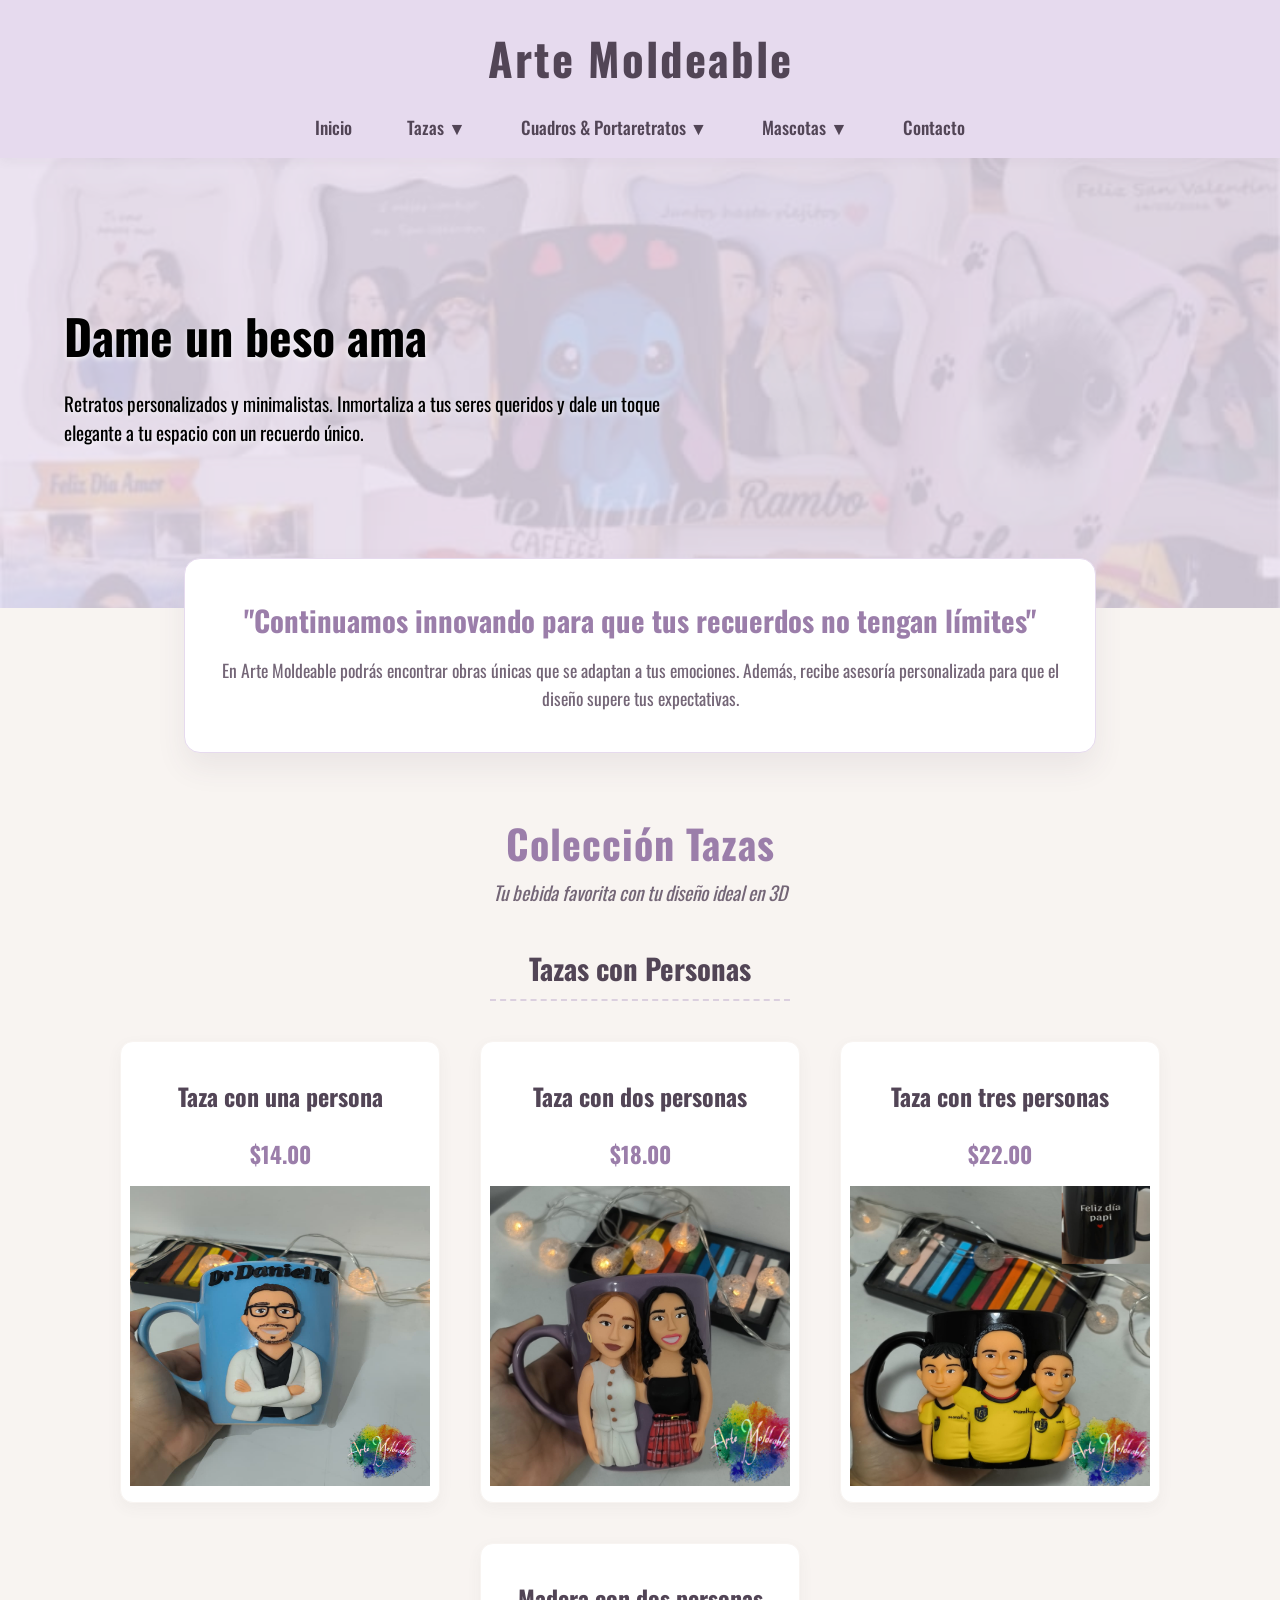
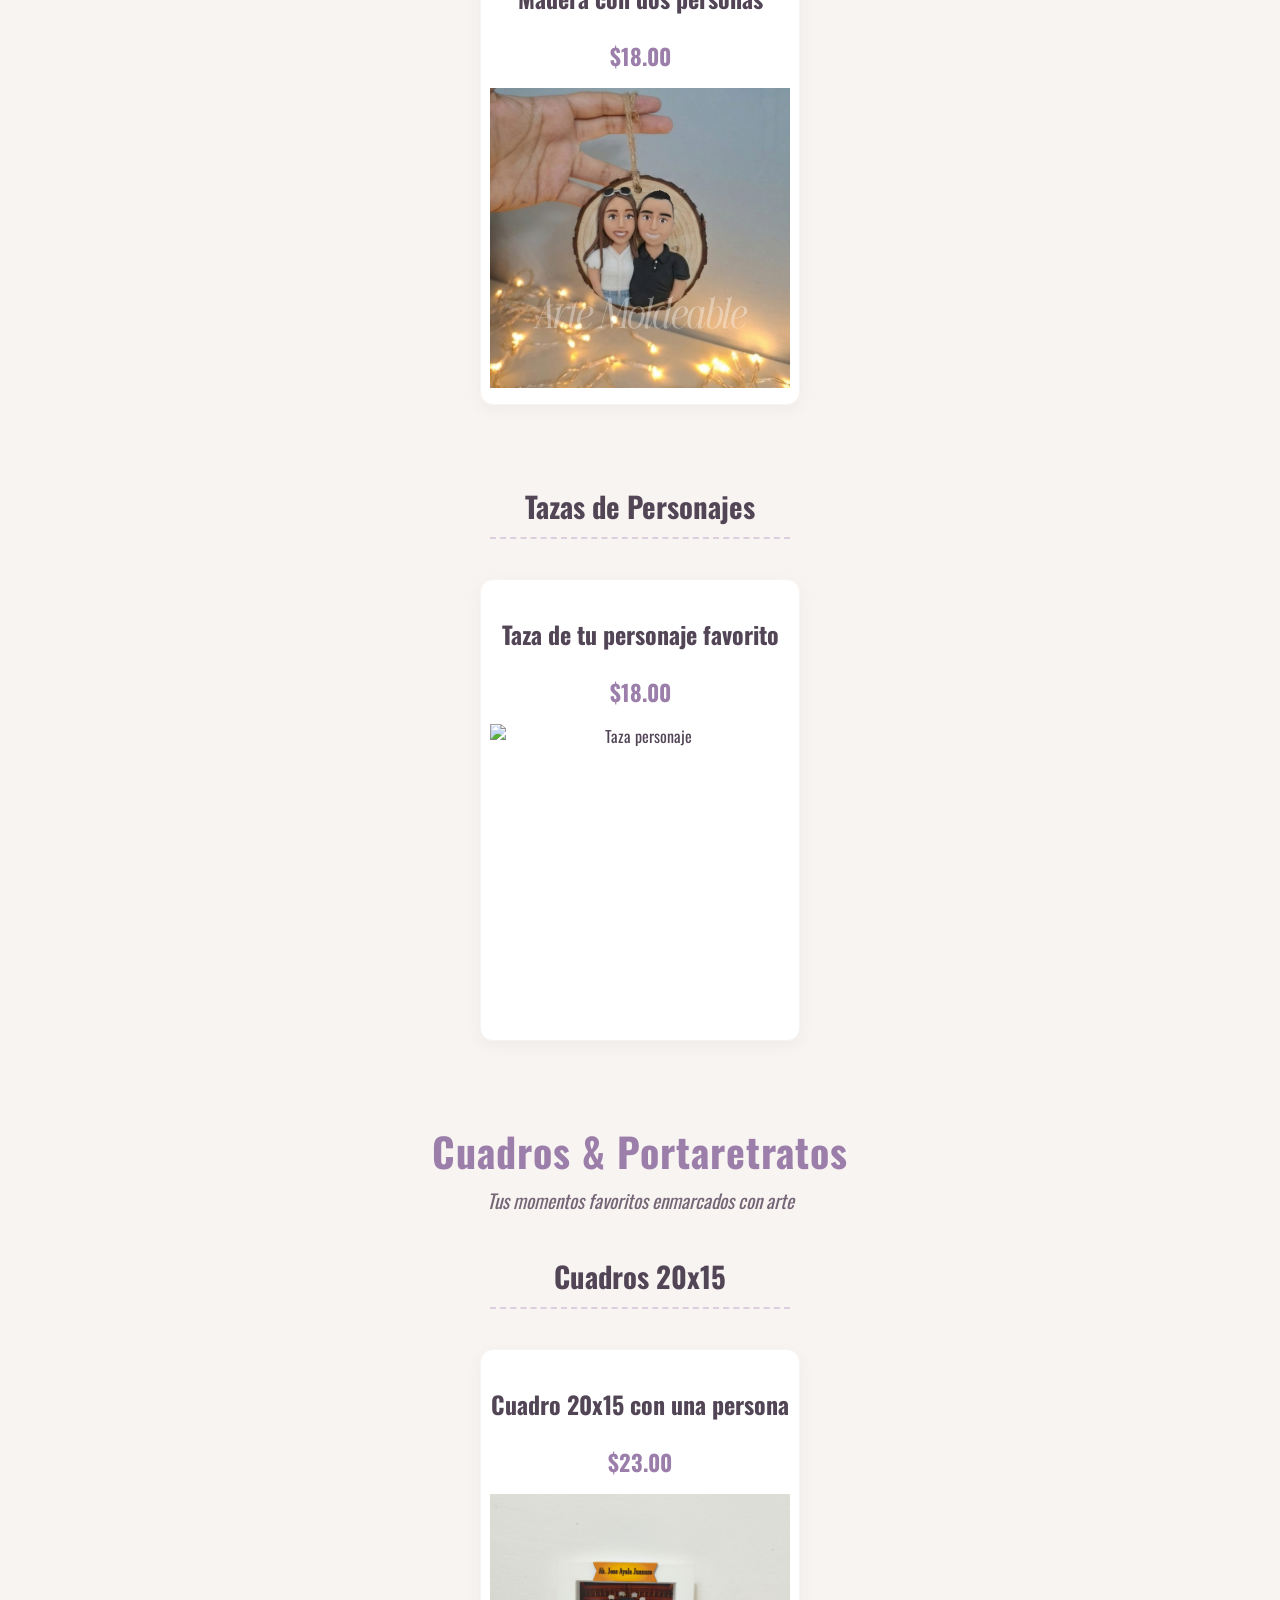
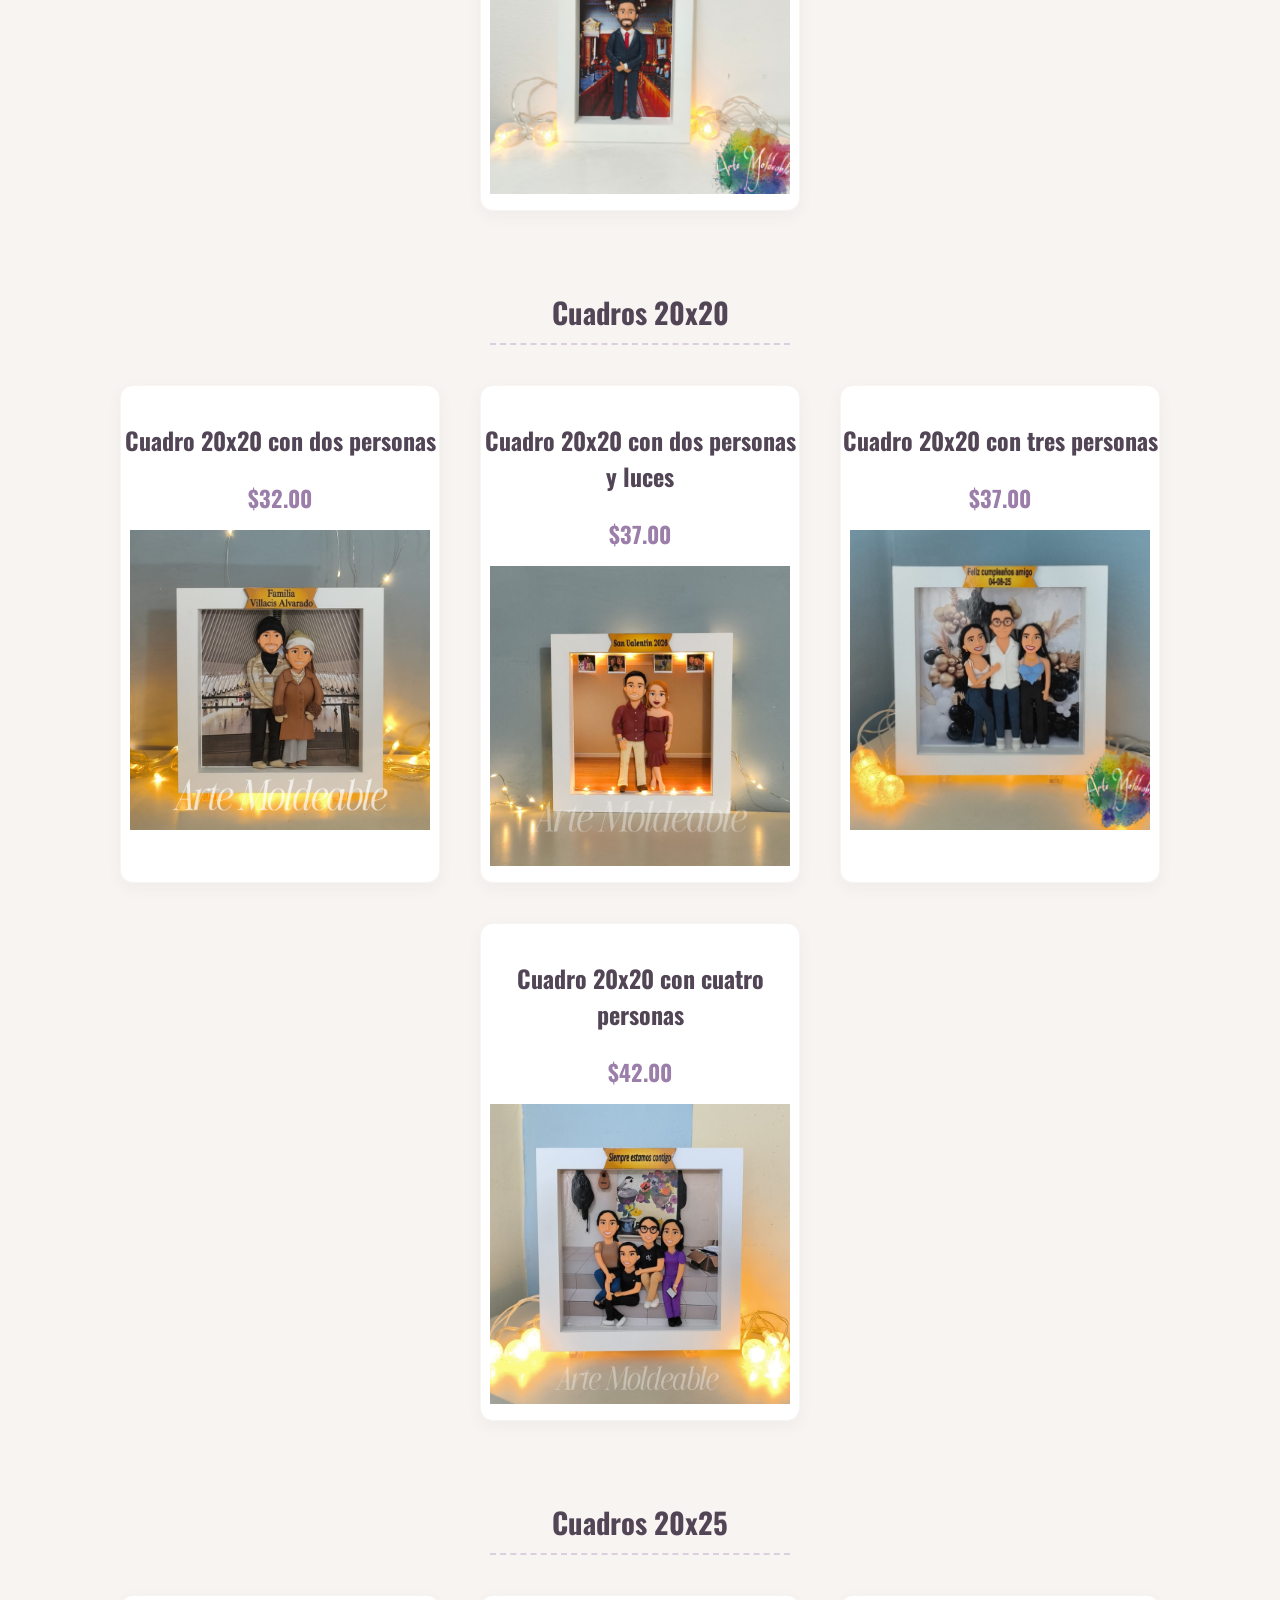
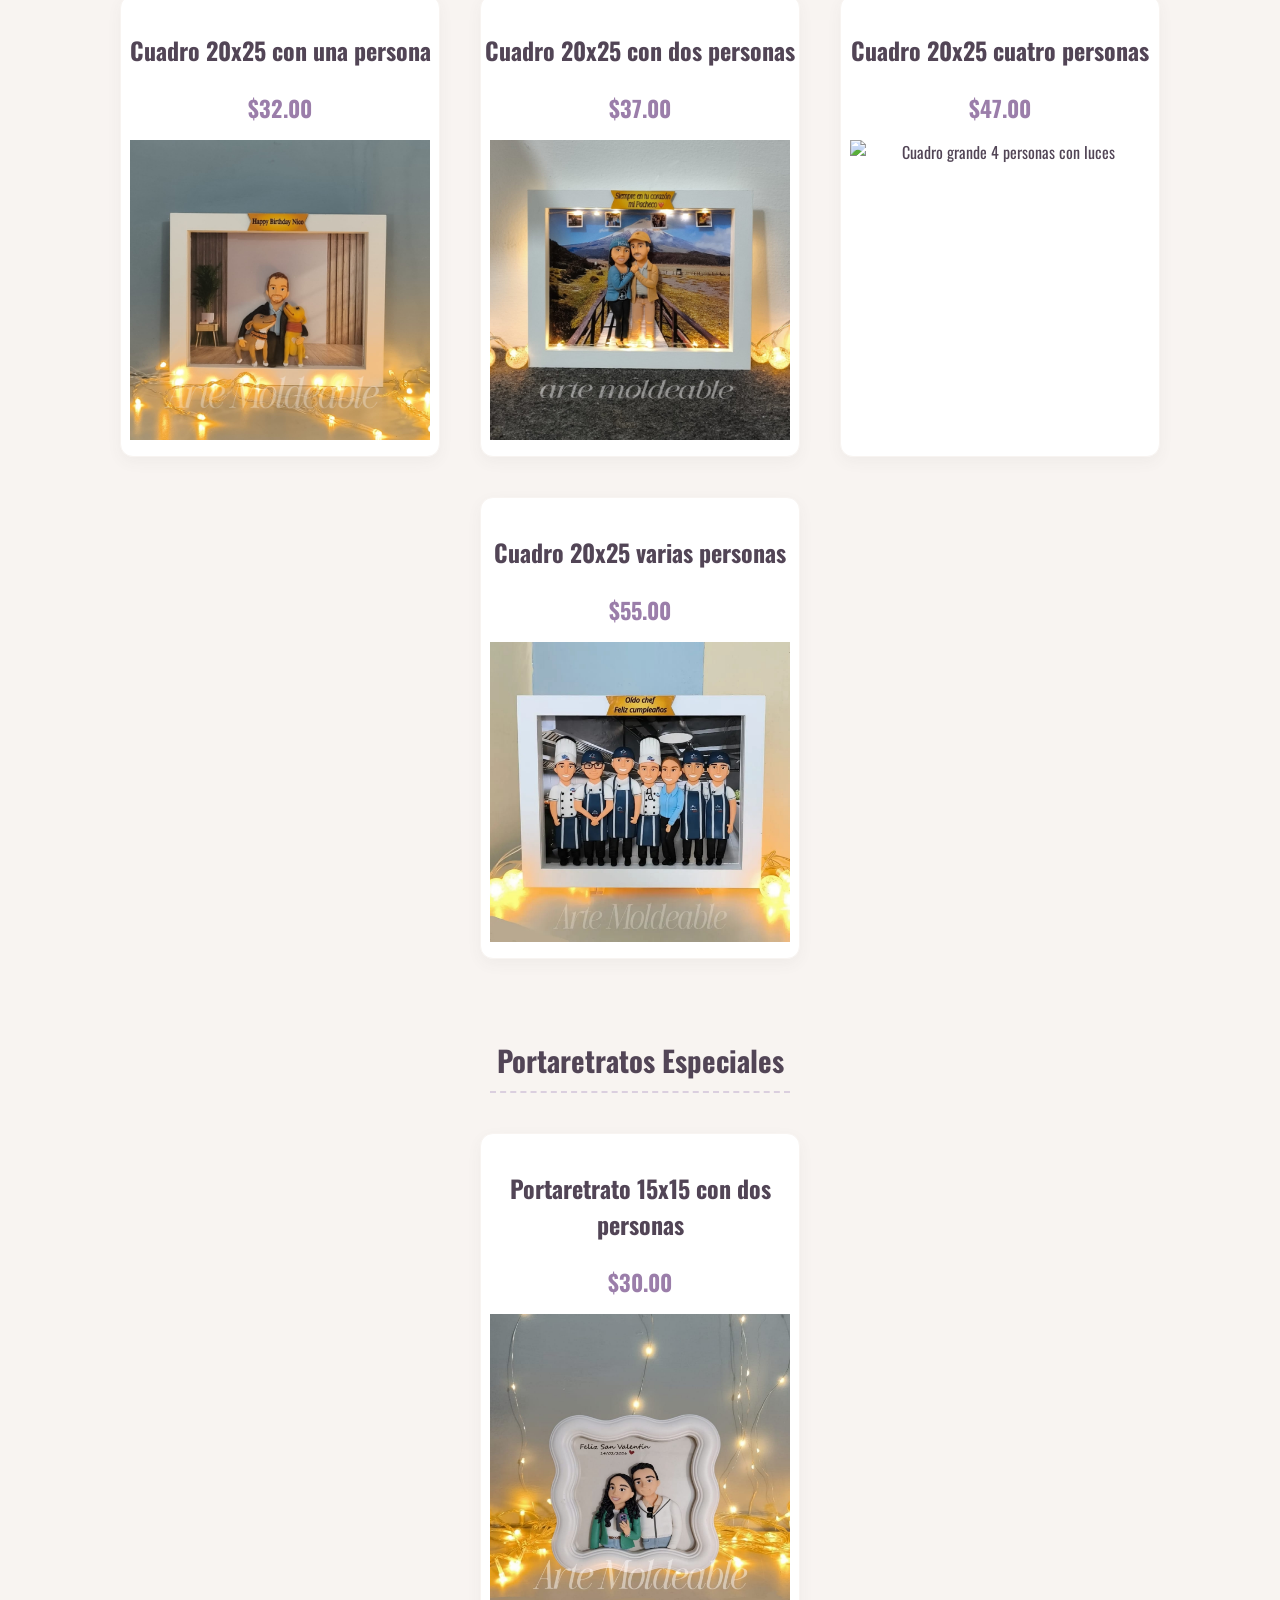
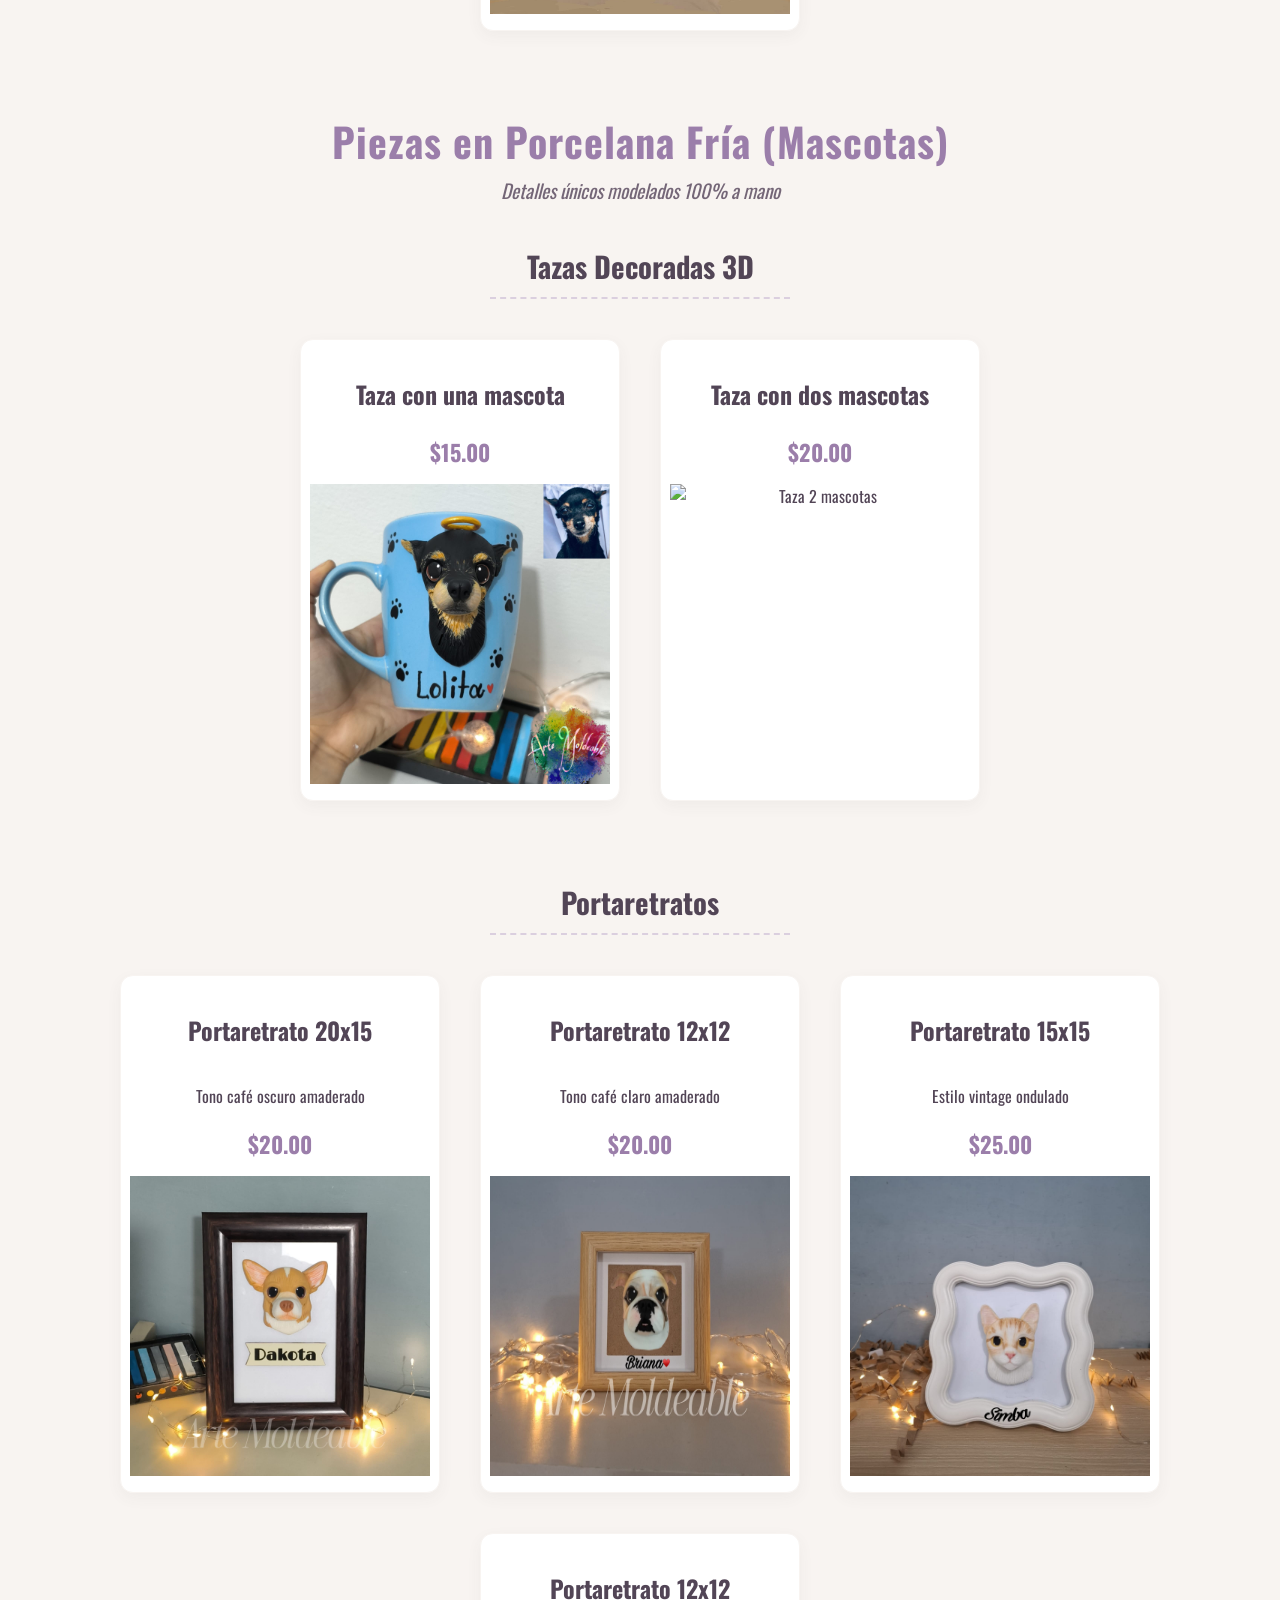
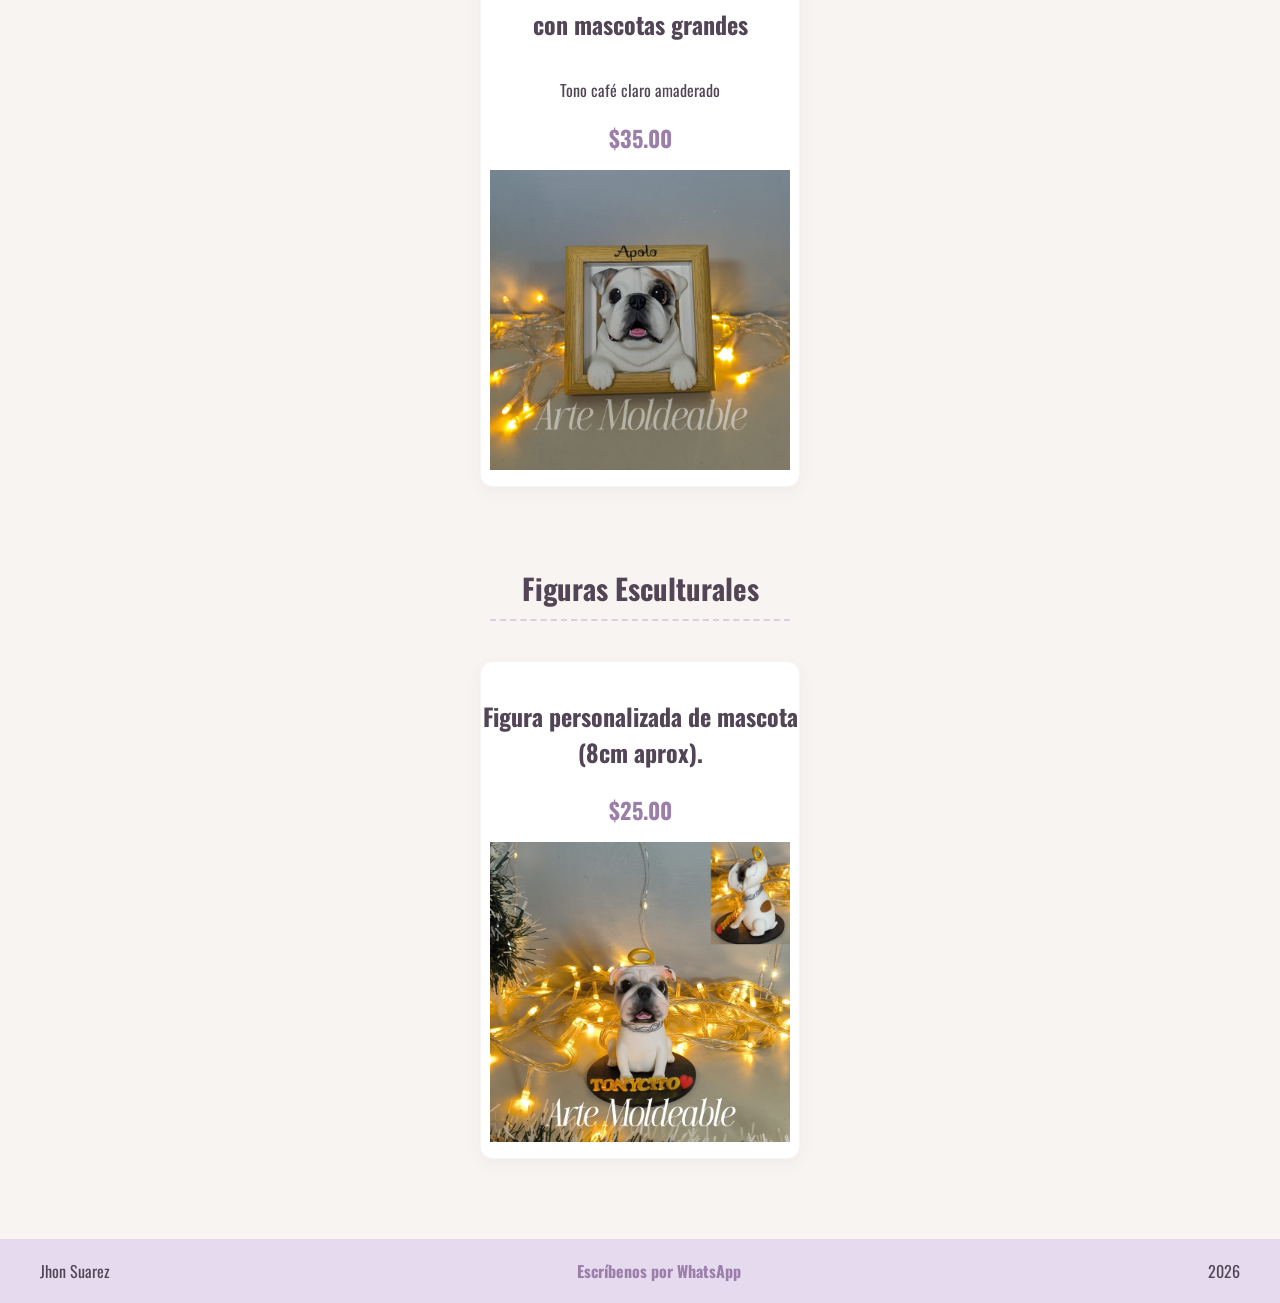
==== commit 5475d0c8: "Imagenes añadidas" ====
--- a/index.html
+++ b/index.html
@@ -9,7 +9,7 @@
     <link rel="preconnect" href="https://fonts.gstatic.com" crossorigin>
     <link href="https://fonts.googleapis.com/css2?family=Oswald:wght@200..700&display=swap" rel="stylesheet">
     
-    <link rel="stylesheet" href="primero.css">
+    <link rel="stylesheet" href="style.css">
 </head>
 <body>
 
@@ -53,7 +53,7 @@
     </header>
 
     <section class="portada" id="inicio">
-        <img src="Cuadros/Portada.jpeg" alt="Fondo Arte Moldeable" class="imagen-fondo-portada">
+        <img src="img-cuadros/Portada.jpeg" alt="Fondo Arte Moldeable" class="imagen-fondo-portada">
         
         <div class="portada-contenido">
             <h2>Dame un beso ama</h2>
@@ -77,13 +77,13 @@
         <article>
             <h2>Taza con una persona</h2>
             <p class="precio">$14.00</p>
-            <img src="Tazas Personas/TazaUnaPersona1.jpeg" width="300" height="300" alt="Taza 1 persona" loading="lazy">
+            <img src="img-tazas/TazaUnaPersona1.jpeg" width="300" height="300" alt="Taza 1 persona" loading="lazy">
             
             <div class="galeria-oculta" style="display: none;">
-                <img src="Tazas Personas/TazaUnaPersona2.jpeg" alt="Detalle taza 1 persona 1" loading="lazy">
-                <img src="Tazas Personas/TazaUnaPersona3.jpeg" alt="Detalle taza 1 persona 2" loading="lazy">
-                <img src="Tazas Personas/TazaUnaPersona4.jpeg" alt="Detalle taza 1 persona 3" loading="lazy">
-                <img src="Tazas Personas/TazaUnaPersona5.jpeg" alt="Detalle taza 1 persona 4" loading="lazy">
+                <img src="img-tazas/TazaUnaPersona2.jpeg" alt="Detalle taza 1 persona 1" loading="lazy">
+                <img src="img-tazas/TazaUnaPersona3.jpeg" alt="Detalle taza 1 persona 2" loading="lazy">
+                <img src="img-tazas/TazaUnaPersona4.jpeg" alt="Detalle taza 1 persona 3" loading="lazy">
+                <img src="img-tazas/TazaUnaPersona5.jpeg" alt="Detalle taza 1 persona 4" loading="lazy">
             </div>
             
             <ol>
@@ -97,12 +97,12 @@
         <article>
             <h2>Taza con dos personas</h2>
             <p class="precio">$18.00</p>
-            <img src="Tazas Personas/TazaDosPersonas1.jpeg" width="300" height="300" alt="Taza 2 personas" loading="lazy">
-            <div class="galeria-oculta" style="display: none;">
-                <img src="Tazas Personas/TazaDosPersonas2.jpeg" alt="Detalle taza 2 personas 1" loading="lazy">
-                <img src="Tazas Personas/TazaDosPersonas3.jpeg" alt="Detalle taza 2 personas 2" loading="lazy">
-                <img src="Tazas Personas/TazaDosPersonas4.jpeg" alt="Detalle taza 2 personas 3" loading="lazy">
-                <img src="Tazas Personas/TazaDosPersonas5.jpeg" alt="Detalle taza 2 personas 4" loading="lazy">
+            <img src="img-tazas/TazaDosPersonas1.jpeg" width="300" height="300" alt="Taza 2 personas" loading="lazy">
+            <div class="galeria-oculta" style="display: none;">
+                <img src="img-tazas/TazaDosPersonas2.jpeg" alt="Detalle taza 2 personas 1" loading="lazy">
+                <img src="img-tazas/TazaDosPersonas3.jpeg" alt="Detalle taza 2 personas 2" loading="lazy">
+                <img src="img-tazas/TazaDosPersonas4.jpeg" alt="Detalle taza 2 personas 3" loading="lazy">
+                <img src="img-tazas/TazaDosPersonas5.jpeg" alt="Detalle taza 2 personas 4" loading="lazy">
             </div>
             <ol>
                 <li>Envíanos la foto de las personas</li>
@@ -115,7 +115,7 @@
         <article>
             <h2>Taza con tres personas</h2>
             <p class="precio">$22.00</p>
-            <img src="Tazas Personas/TazaTresPersonas1.jpeg" width="300" height="300" alt="Taza 3 personas" loading="lazy">
+            <img src="img-tazas/TazaTresPersonas1.jpeg" width="300" height="300" alt="Taza 3 personas" loading="lazy">
             <div class="galeria-oculta" style="display: none;">
                 <img src="Coloca-tu-foto-aqui-9.jpeg" alt="Detalle taza 3 personas 1" loading="lazy">
                 <img src="Coloca-tu-foto-aqui-10.jpeg" alt="Detalle taza 3 personas 2" loading="lazy">
@@ -133,10 +133,10 @@
         <article>
             <h2>Madera con dos personas</h2>
             <p class="precio">$18.00</p>
-            <img src="Tazas Personas/Maderadospersonas1.jpg" width="300" height="300" alt="Taza 4 personas" loading="lazy">
-            <div class="galeria-oculta" style="display: none;">
-                <img src="Tazas Personas/Maderadospersonas2.jpg" alt="Detalle madera 2 personas 1" loading="lazy">
-                <img src="Tazas Personas/Maderadospersonas3.jpg" alt="Detalle madera 2 personas 2" loading="lazy">
+            <img src="img-tazas/Maderadospersonas1.jpg" width="300" height="300" alt="Taza 4 personas" loading="lazy">
+            <div class="galeria-oculta" style="display: none;">
+                <img src="img-tazas/Maderadospersonas2.jpg" alt="Detalle madera 2 personas 1" loading="lazy">
+                <img src="img-tazas/Maderadospersonas3.jpg" alt="Detalle madera 2 personas 2" loading="lazy">
                 <img src="Coloca-tu-foto-aqui-15.jpeg" alt="Detalle madera 2 personas 3" loading="lazy">
                 <img src="Coloca-tu-foto-aqui-16.jpeg" alt="Detalle madera 2 personas 4" loading="lazy">
             </div>
@@ -154,7 +154,7 @@
         <article>
             <h2>Taza de tu personaje favorito</h2>
             <p class="precio">$18.00</p>
-            <img src="Cuadros/taza-personaje-prin.jpeg" width="300" height="300" alt="Taza personaje" loading="lazy">
+            <img src="img-cuadros/taza-personaje-prin.jpeg" width="300" height="300" alt="Taza personaje" loading="lazy">
             <div class="galeria-oculta" style="display: none;">
                 <img src="Coloca-tu-foto-aqui-17.jpeg" alt="Detalle taza personaje 1" loading="lazy">
                 <img src="Coloca-tu-foto-aqui-18.jpeg" alt="Detalle taza personaje 2" loading="lazy">
@@ -180,12 +180,12 @@
         <article>
             <h2>Cuadro 20x15 con una persona</h2>
             <p class="precio">$23.00</p>
-            <img src="Cuadros/Cuadro20x15 una persona.jpeg" width="300" height="300" alt="Cuadro 1 persona" loading="lazy">
-            <div class="galeria-oculta" style="display: none;">
-                <img src="Cuadros/20x15UnaPersona2.jpeg" alt="Detalle cuadro 1 persona 1" loading="lazy">
-                <img src="Cuadros/20x15Unapersona3.jpeg" alt="Detalle cuadro 1 persona 2" loading="lazy">
-                <img src="Cuadros/20x15UnaPersona4.jpeg" alt="Detalle cuadro 1 persona 3" loading="lazy">
-                <img src="Cuadros/20x15UnaPersona5.jpeg" alt="Detalle cuadro 1 persona 4" loading="lazy">
+            <img src="img-cuadros/Cuadro20x15unapersona.jpeg" width="300" height="300" alt="Cuadro 1 persona" loading="lazy">
+            <div class="galeria-oculta" style="display: none;">
+                <img src="img-cuadros/20x15UnaPersona2.jpeg" alt="Detalle cuadro 1 persona 1" loading="lazy">
+                <img src="img-cuadros/20x15Unapersona3.jpeg" alt="Detalle cuadro 1 persona 2" loading="lazy">
+                <img src="img-cuadros/20x15UnaPersona4.jpeg" alt="Detalle cuadro 1 persona 3" loading="lazy">
+                <img src="img-cuadros/20x15UnaPersona5.jpeg" alt="Detalle cuadro 1 persona 4" loading="lazy">
             </div>
             <ol>
                 <li>Envíanos la foto de la persona</li>
@@ -201,12 +201,12 @@
         <article>
             <h2>Cuadro 20x20 con dos personas</h2>
             <p class="precio">$32.00</p>
-            <img src="Cuadros/Cuadro 20x20 dos personas.jpeg" width="300" height="300" alt="Cuadro 2 personas" loading="lazy">
-            <div class="galeria-oculta" style="display: none;">
-                <img src="Cuadros/20x20DosPersonas2.jpeg" alt="Detalle cuadro 20x20 2 personas 1" loading="lazy">
-                <img src="Cuadros/20x20DosPersonas3.jpeg" alt="Detalle cuadro 20x20 2 personas 2" loading="lazy">
-                <img src="Cuadros/20x20DosPersonas4.jpeg" alt="Detalle cuadro 20x20 2 personas 3" loading="lazy">
-                <img src="Cuadros/20x20DosPersonas5.jpeg" alt="Detalle cuadro 20x20 2 personas 4" loading="lazy">
+            <img src="img-cuadros/Cuadro20x20dospersonas.jpeg" width="300" height="300" alt="Cuadro 2 personas" loading="lazy">
+            <div class="galeria-oculta" style="display: none;">
+                <img src="img-cuadros/20x20DosPersonas2.jpeg" alt="Detalle cuadro 20x20 2 personas 1" loading="lazy">
+                <img src="img-cuadros/20x20DosPersonas3.jpeg" alt="Detalle cuadro 20x20 2 personas 2" loading="lazy">
+                <img src="img-cuadros/20x20DosPersonas4.jpeg" alt="Detalle cuadro 20x20 2 personas 3" loading="lazy">
+                <img src="img-cuadros/20x20DosPersonas5.jpeg" alt="Detalle cuadro 20x20 2 personas 4" loading="lazy">
             </div>
             <ol>
                 <li>Envíanos la foto de las personas</li>
@@ -219,11 +219,11 @@
         <article>
             <h2>Cuadro 20x20 con dos personas y luces</h2>
             <p class="precio">$37.00</p>
-            <img src="Cuadros/Luces20x20DosPersaonas1.jpeg" width="300" height="300" alt="Cuadro 2 personas con luces" loading="lazy">
-            <div class="galeria-oculta" style="display: none;">
-                <img src="Cuadros/Luces20x20DosPersonas2.jpeg" alt="Detalle luces 20x20 2 personas 1" loading="lazy">
-                <img src="Cuadros/Luces20x20DosPersonas3.jpeg" alt="Detalle luces 20x20 2 personas 2" loading="lazy">
-                <img src="Cuadros/Luces20x20Dospersonas4.jpeg" alt="Detalle luces 20x20 2 personas 3" loading="lazy">
+            <img src="img-cuadros/Luces20x20DosPersaonas1.jpeg" width="300" height="300" alt="Cuadro 2 personas con luces" loading="lazy">
+            <div class="galeria-oculta" style="display: none;">
+                <img src="img-cuadros/Luces20x20DosPersonas2.jpeg" alt="Detalle luces 20x20 2 personas 1" loading="lazy">
+                <img src="img-cuadros/Luces20x20DosPersonas3.jpeg" alt="Detalle luces 20x20 2 personas 2" loading="lazy">
+                <img src="img-cuadros/Luces20x20Dospersonas4.jpeg" alt="Detalle luces 20x20 2 personas 3" loading="lazy">
             </div>
             <ol>
                 <li>Envíanos la foto de las personas</li>
@@ -236,12 +236,12 @@
         <article>
             <h2>Cuadro 20x20 con tres personas</h2>
             <p class="precio">$37.00</p>
-            <img src="Cuadros/Cuadro 20x20 tres personas.jpeg" width="300" height="300" alt="Cuadro 3 personas" loading="lazy">
-            <div class="galeria-oculta" style="display: none;">
-                <img src="Cuadros/20x20TresPersonas2.jpeg" alt="Detalle cuadro 20x20 3 personas 1" loading="lazy">
-                <img src="Cuadros/20x20TresPersonas3.jpeg" alt="Detalle cuadro 20x20 3 personas 2" loading="lazy">
-                <img src="Cuadros/20x20TresPersonas4.jpeg" alt="Detalle cuadro 20x20 3 personas 3" loading="lazy">
-                <img src="Cuadros/20x20TresPersonas5.jpeg" alt="Detalle cuadro 20x20 3 personas 4" loading="lazy">
+            <img src="img-cuadros/Cuadro20x20trespersonas.jpeg" width="300" height="300" alt="Cuadro 3 personas" loading="lazy">
+            <div class="galeria-oculta" style="display: none;">
+                <img src="img-cuadros/20x20TresPersonas2.jpeg" alt="Detalle cuadro 20x20 3 personas 1" loading="lazy">
+                <img src="img-cuadros/20x20TresPersonas3.jpeg" alt="Detalle cuadro 20x20 3 personas 2" loading="lazy">
+                <img src="img-cuadros/20x20TresPersonas4.jpeg" alt="Detalle cuadro 20x20 3 personas 3" loading="lazy">
+                <img src="img-cuadros/20x20TresPersonas5.jpeg" alt="Detalle cuadro 20x20 3 personas 4" loading="lazy">
             </div>
             <ol>
                 <li>Envíanos la foto de las personas</li>
@@ -254,10 +254,10 @@
         <article>
             <h2>Cuadro 20x20 con cuatro personas</h2>
             <p class="precio">$42.00</p>
-            <img src="Cuadros/20x20CuatroPersonas1.jpeg" width="300" height="300" alt="Cuadro 4 personas" loading="lazy">
-            <div class="galeria-oculta" style="display: none;">
-                <img src="Cuadros/20x20Cuatropersonas2.jpeg" alt="Detalle cuadro 20x20 4 personas 1" loading="lazy">
-                <img src="Cuadros/20x20Cuatropersonas3.jpeg" alt="Detalle cuadro 20x20 4 personas 2" loading="lazy">
+            <img src="img-cuadros/20x20CuatroPersonas1.jpeg" width="300" height="300" alt="Cuadro 4 personas" loading="lazy">
+            <div class="galeria-oculta" style="display: none;">
+                <img src="img-cuadros/20x20Cuatropersonas2.jpeg" alt="Detalle cuadro 20x20 4 personas 1" loading="lazy">
+                <img src="img-cuadros/20x20Cuatropersonas3.jpeg" alt="Detalle cuadro 20x20 4 personas 2" loading="lazy">
                 <img src="foto-23.jpeg" alt="Detalle cuadro 20x20 4 personas 3" loading="lazy">
                 <img src="foto-24.jpeg" alt="Detalle cuadro 20x20 4 personas 4" loading="lazy">
             </div>
@@ -275,7 +275,7 @@
         <article>
             <h2>Cuadro 20x25 con una persona</h2>
             <p class="precio">$32.00</p>
-            <img src="Cuadros/20x25Unapersona.jpeg" width="300" height="300" alt="Cuadro grande 1 persona" loading="lazy">
+            <img src="img-cuadros/20x25Unapersona.jpeg" width="300" height="300" alt="Cuadro grande 1 persona" loading="lazy">
             <div class="galeria-oculta" style="display: none;">
                 <img src="foto-25.jpeg" alt="Detalle cuadro 20x25 1 persona 1" loading="lazy">
                 <img src="foto-26.jpeg" alt="Detalle cuadro 20x25 1 persona 2" loading="lazy">
@@ -291,9 +291,9 @@
         <article>
             <h2>Cuadro 20x25 con dos personas</h2>
             <p class="precio">$37.00</p>
-            <img src="Cuadros/20x25Dospersonas.jpeg" width="300" height="300" alt="Cuadro grande 2 personas" loading="lazy">
-            <div class="galeria-oculta" style="display: none;">
-                <img src="Cuadros/20x25Dospersonas2.jpeg" alt="Detalle cuadro 20x25 2 personas 1" loading="lazy">
+            <img src="img-cuadros/20x25Dospersonas.jpeg" width="300" height="300" alt="Cuadro grande 2 personas" loading="lazy">
+            <div class="galeria-oculta" style="display: none;">
+                <img src="img-cuadros/20x25Dospersonas2.jpeg" alt="Detalle cuadro 20x25 2 personas 1" loading="lazy">
                 <img src="foto-28.jpeg" alt="Detalle cuadro 20x25 2 personas 2" loading="lazy">
             </div>
             <ol>
@@ -307,10 +307,10 @@
         <article>
             <h2>Cuadro 20x25 cuatro personas</h2>
             <p class="precio">$47.00</p>
-            <img src="Cuadros/20x25Cuatropersonas2.jpeg" width="300" height="300" alt="Cuadro grande 4 personas con luces" loading="lazy">
-            <div class="galeria-oculta" style="display: none;">
-                <img src="Cuadros/20x25Cuatropersonas.jpeg" alt="Detalle cuadro 20x25 4 personas 1" loading="lazy">
-                <img src="Cuadros/20x25Cuatropersonas1.jpeg" alt="Detalle cuadro 20x25 4 personas 2" loading="lazy">
+            <img src="img-cuadros/20x25Cuatropersonas2.jpeg" width="300" height="300" alt="Cuadro grande 4 personas con luces" loading="lazy">
+            <div class="galeria-oculta" style="display: none;">
+                <img src="img-cuadros/20x25Cuatropersonas.jpeg" alt="Detalle cuadro 20x25 4 personas 1" loading="lazy">
+                <img src="img-cuadros/20x25Cuatropersonas1.jpeg" alt="Detalle cuadro 20x25 4 personas 2" loading="lazy">
             </div>
             <ol>
                 <li>Envíanos la foto de las personas</li>
@@ -323,10 +323,10 @@
         <article>
             <h2>Cuadro 20x25 varias personas</h2>
             <p class="precio">$55.00</p>
-            <img src="Cuadros/20x25Muchaspersonas1.jpeg" width="300" height="300" alt="Cuadro grande familiar" loading="lazy">
-            <div class="galeria-oculta" style="display: none;">
-                <img src="Cuadros/20x25Muchaspersonas2.jpeg" alt="Detalle cuadro 20x25 varias personas 1" loading="lazy">
-                <img src="Cuadros/20x25Muchaspersonas3.jpeg" alt="Detalle cuadro 20x25 varias personas 2" loading="lazy">
+            <img src="img-cuadros/20x25Muchaspersonas1.jpeg" width="300" height="300" alt="Cuadro grande familiar" loading="lazy">
+            <div class="galeria-oculta" style="display: none;">
+                <img src="img-cuadros/20x25Muchaspersonas2.jpeg" alt="Detalle cuadro 20x25 varias personas 1" loading="lazy">
+                <img src="img-cuadros/20x25Muchaspersonas3.jpeg" alt="Detalle cuadro 20x25 varias personas 2" loading="lazy">
             </div>
             <ol>
                 <li>Envíanos la foto del grupo</li>
@@ -342,12 +342,12 @@
         <article>
             <h2>Portaretrato 15x15 con dos personas</h2>
             <p class="precio">$30.00</p>
-            <img src="Cuadros/Portaretrato15x15Dospersonas1.jpeg" width="300" height="300" alt="Portaretrato 2 personas" loading="lazy">
-            <div class="galeria-oculta" style="display: none;">
-                <img src="Cuadros/Portaretrato15x15Dospersonas.jpeg" alt="Detalle portaretrato 15x15 2 personas 1" loading="lazy">
-                <img src="Cuadros/Portaretrato15x15Dospersonas2.jpeg" alt="Detalle portaretrato 15x15 2 personas 2" loading="lazy">
-                <img src="Cuadros/Portaretrato15x15Dospersonas3.jpeg" alt="Detalle portaretrato 15x15 2 personas 3" loading="lazy">
-                <img src="Cuadros/Portaretrato15x15Trespersonas.jpeg" alt="Detalle portaretrato 15x15 2 personas 4" loading="lazy">
+            <img src="img-cuadros/Portaretrato15x15Dospersonas1.jpeg" width="300" height="300" alt="Portaretrato 2 personas" loading="lazy">
+            <div class="galeria-oculta" style="display: none;">
+                <img src="img-cuadros/Portaretrato15x15Dospersonas.jpeg" alt="Detalle portaretrato 15x15 2 personas 1" loading="lazy">
+                <img src="img-cuadros/Portaretrato15x15Dospersonas2.jpeg" alt="Detalle portaretrato 15x15 2 personas 2" loading="lazy">
+                <img src="img-cuadros/Portaretrato15x15Dospersonas3.jpeg" alt="Detalle portaretrato 15x15 2 personas 3" loading="lazy">
+                <img src="img-cuadros/Portaretrato15x15Trespersonas.jpeg" alt="Detalle portaretrato 15x15 2 personas 4" loading="lazy">
             </div>
             <ol>
                 <li>Envíanos la foto de la pareja o amigos</li>
@@ -369,12 +369,12 @@
         <article>
             <h2>Taza con una mascota</h2>
             <p class="precio">$15.00</p>
-            <img src="Mascotas/PrimeraTazaMascota.jpeg" width="300" height="300" alt="Taza 1 mascota" loading="lazy">
-            <div class="galeria-oculta" style="display: none;">
-                <img src="Mascotas/SegundaTazaMAscota.jpeg" alt="Detalle taza mascota 1" loading="lazy">
-                <img src="Mascotas/TerceraTazaMascota.jpeg" alt="Detalle taza mascota 2" loading="lazy">
-                <img src="Mascotas/CuartaTazaMascota.jpeg" alt="Detalle taza mascota 3" loading="lazy">
-                <img src="Mascotas/QuintaTazaMascota.jpeg" alt="Detalle taza mascota 4" loading="lazy">
+            <img src="img-mascotas/PrimeraTazaMascota.jpeg" width="300" height="300" alt="Taza 1 mascota" loading="lazy">
+            <div class="galeria-oculta" style="display: none;">
+                <img src="img-mascotas/SegundaTazaMascota.jpeg" alt="Detalle taza mascota 1" loading="lazy">
+                <img src="img-mascotas/TerceraTazaMascota.jpeg" alt="Detalle taza mascota 2" loading="lazy">
+                <img src="img-mascotas/CuartaTazaMascota.jpeg" alt="Detalle taza mascota 3" loading="lazy">
+                <img src="img-mascotas/QuintaTazaMascota.jpeg" alt="Detalle taza mascota 4" loading="lazy">
             </div>
             <ol>
                 <li>Indícanos el personaje o diseño</li>
@@ -387,7 +387,7 @@
         <article>
             <h2>Taza con dos mascotas</h2>
             <p class="precio">$20.00</p>
-            <img src="Mascotas/Taza-2mascotas-prin.jpeg" width="300" height="300" alt="Taza 2 mascotas" loading="lazy">
+            <img src="img-mascotas/Taza-2mascotas-prin.jpeg" width="300" height="300" alt="Taza 2 mascotas" loading="lazy">
             <div class="galeria-oculta" style="display: none;">
                 <img src="Coloca-tu-foto-aqui-21.jpeg" alt="Detalle taza 2 mascotas 1" loading="lazy">
                 <img src="Coloca-tu-foto-aqui-22.jpeg" alt="Detalle taza 2 mascotas 2" loading="lazy">
@@ -409,12 +409,12 @@
             <h2>Portaretrato 20x15</h2>
             <p>Tono café oscuro amaderado</p>
             <p class="precio">$20.00</p>
-            <img src="Mascotas/PrimerPortaretratoMascota.jpeg" width="300" height="300" alt="Portaretrato princesas" loading="lazy">
-            <div class="galeria-oculta" style="display: none;">
-                <img src="Mascotas/SegundoPortaretratoMascota.jpeg" alt="Detalle portaretrato mascota 1" loading="lazy">
-                <img src="Mascotas/TercerPortaretratoMascota.jpeg" alt="Detalle portaretrato mascota 2" loading="lazy">
-                <img src="Mascotas/CuartoPortaretratoMascota.jpeg" alt="Detalle portaretrato mascota 3" loading="lazy">
-                <img src="Mascotas/QuintoPortaretratoMascota.jpeg" alt="Detalle portaretrato mascota 4" loading="lazy">
+            <img src="img-mascotas/PrimerPortaretratoMascota.jpeg" width="300" height="300" alt="Portaretrato princesas" loading="lazy">
+            <div class="galeria-oculta" style="display: none;">
+                <img src="img-mascotas/SegundoPortaretratoMascota.jpeg" alt="Detalle portaretrato mascota 1" loading="lazy">
+                <img src="img-mascotas/TercerPortaretratoMascota.jpeg" alt="Detalle portaretrato mascota 2" loading="lazy">
+                <img src="img-mascotas/CuartoPortaretratoMascota.jpeg" alt="Detalle portaretrato mascota 3" loading="lazy">
+                <img src="img-mascotas/QuintoPortaretratoMascota.jpeg" alt="Detalle portaretrato mascota 4" loading="lazy">
             </div>
             <ol>
                 <li>Elige la temática y colores</li>
@@ -428,10 +428,10 @@
             <h2>Portaretrato 12x12</h2>
             <p>Tono café claro amaderado</p>
             <p class="precio">$20.00</p>
-            <img src="Mascotas/Portaretrato2Mascotas.jpeg" width="300" height="300" alt="Portaretrato nombre" loading="lazy">
-            <div class="galeria-oculta" style="display: none;">
-                <img src="Mascotas/Portaretrato3Mascotas.jpeg" alt="Detalle portaretrato nombre 2" loading="lazy">
-                <img src="Mascotas/Portaretrato4Mascotas.jpeg" alt="Detalle portaretrato nombre 3" loading="lazy">
+            <img src="img-mascotas/Portaretrato2Mascotas.jpeg" width="300" height="300" alt="Portaretrato nombre" loading="lazy">
+            <div class="galeria-oculta" style="display: none;">
+                <img src="img-mascotas/Portaretrato3Mascotas.jpeg" alt="Detalle portaretrato nombre 2" loading="lazy">
+                <img src="img-mascotas/Portaretrato4Mascotas.jpeg" alt="Detalle portaretrato nombre 3" loading="lazy">
             </div>
             <ol>
                 <li>Dinos el nombre a modelar (Ej: Gala, Luz)</li>
@@ -445,10 +445,10 @@
             <h2>Portaretrato 15x15</h2>
             <p>Estilo vintage ondulado</p>
             <p class="precio">$25.00</p>
-            <img src="Mascotas/VintagePortaretratoMascotas.jpeg" width="300" height="300" alt="Portaretrato vintage" loading="lazy">
-            <div class="galeria-oculta" style="display: none;">
-                <img src="Mascotas/VintagePortaretratoMascotas2.jpeg" alt="Detalle portaretrato vintage 1" loading="lazy">
-                <img src="Mascotas/VintagePortaretratoMascotas4.jpeg" alt="Detalle portaretrato vintage 2" loading="lazy">
+            <img src="img-mascotas/VintagePortaretratoMascotas.jpeg" width="300" height="300" alt="Portaretrato vintage" loading="lazy">
+            <div class="galeria-oculta" style="display: none;">
+                <img src="img-mascotas/VintagePortaretratoMascotas2.jpeg" alt="Detalle portaretrato vintage 1" loading="lazy">
+                <img src="img-mascotas/VintagePortaretratoMascotas4.jpeg" alt="Detalle portaretrato vintage 2" loading="lazy">
             </div>
             <ol>
                 <li>Dinos el nombre a modelar (Ej: Gala, Luz)</li>
@@ -462,12 +462,12 @@
             <h2>Portaretrato 12x12 <br> con mascotas grandes</h2>
             <p>Tono café claro amaderado</p>
             <p class="precio">$35.00</p>
-            <img src="Mascotas/Portaretrato2mascotasGrandes1.jpg" width="300" height="300" alt="Portaretrato mascota grande" loading="lazy">
-            <div class="galeria-oculta" style="display: none;">
-                <img src="Mascotas/VintagePortaretratoMascotas2.jpeg" alt="Detalle portaretrato mascota grande 1" loading="lazy">
-                <img src="Mascotas/Portaretrato2MascotasGrandes.jpeg" alt="Detalle portaretrato mascota grande 2" loading="lazy">
-                <img src="Cuadros/porta-mascota-3.jpeg" alt="Detalle portaretrato mascota grande 3" loading="lazy">
-                <img src="Cuadros/porta-mascota-4.jpeg" alt="Detalle portaretrato mascota grande 4" loading="lazy">
+            <img src="img-mascotas/Portaretrato2mascotasGrandes1.jpg" width="300" height="300" alt="Portaretrato mascota grande" loading="lazy">
+            <div class="galeria-oculta" style="display: none;">
+                <img src="img-mascotas/VintagePortaretratoMascotas2.jpeg" alt="Detalle portaretrato mascota grande 1" loading="lazy">
+                <img src="img-mascotas/Portaretrato2MascotasGrandes.jpeg" alt="Detalle portaretrato mascota grande 2" loading="lazy">
+                <img src="img-mascotas/" alt="Detalle portaretrato mascota grande 3" loading="lazy">
+                <img src="img-mascotas/" alt="Detalle portaretrato mascota grande 4" loading="lazy">
             </div>
             <ol>
                 <li>Envíanos la foto de tu peludito</li>
@@ -483,11 +483,11 @@
         <article>
             <h2>Figura personalizada de mascota (8cm aprox).</h2>
             <p class="precio">$25.00</p>
-            <img src="Mascotas/PrimeraFiguraMascota.jpeg" width="300" height="300" alt="Figura mascota" loading="lazy">
-            <div class="galeria-oculta" style="display: none;">
-                <img src="Mascotas/SegundaFiguraMascota.jpeg" alt="Detalle figura mascota 1" loading="lazy">
-                <img src="Mascotas/CuartaFiguraMascota.jpeg" alt="Detalle figura mascota 2" loading="lazy">
-                <img src="Mascotas/QuintaFiguraMascota.jpeg" alt="Detalle figura mascota 3" loading="lazy">
+            <img src="img-mascotas/PrimeraFiguraMascota.jpeg" width="300" height="300" alt="Figura mascota" loading="lazy">
+            <div class="galeria-oculta" style="display: none;">
+                <img src="img-mascotas/SegundaFiguraMascota.jpeg" alt="Detalle figura mascota 1" loading="lazy">
+                <img src="img-mascotas/CuartaFiguraMascota.jpeg" alt="Detalle figura mascota 2" loading="lazy">
+                <img src="img-mascotas/TerceraFiguraMascota.jpeg" alt="Detalle figura mascota 3" loading="lazy">
             </div>
             <ol>
                 <li>Envíanos fotos desde varios ángulos</li>
--- a/style.css
+++ b/style.css
@@ -0,0 +1,451 @@
+/* =========================================
+   CONFIGURACIÓN GENERAL
+   ========================================= */
+/* Aplica la fuente a toda la página y hace que cuando hagas clic en el menú, baje suavemente (smooth) */
+html {
+    font-family: 'Oswald', sans-serif;
+    scroll-behavior: smooth; 
+}
+body {
+    margin: 0;
+    background-color: #F8F4F1; /* Fondo Nude/Beige muy suave y artístico */
+}
+
+/* =========================================
+   1. ENCABEZADO Y MENÚ
+   ========================================= */
+.header-principal {
+    background-color: #E6DAEE; /* Lila Pastel elegante */
+    color: #524556; /* Tono Berenjena oscuro */
+    /* display: flex nos permite centrar todo fácilmente tanto horizontal como verticalmente */
+    display: flex;
+    flex-direction: column; 
+    justify-content: center;
+    align-items: center; 
+    padding: 25px 0 10px 0; 
+    /* Box-shadow crea una sombra sutil debajo del menú */
+    box-shadow: 0 4px 10px rgba(82, 69, 86, 0.05); 
+    position: relative;
+    /* z-index alto asegura que el menú quede por encima de todo el contenido */
+    z-index: 100;
+}
+
+.header-principal h1 {
+    margin: 0;
+    margin-bottom: 15px; 
+    font-size: 2.8rem; 
+    letter-spacing: 2px; /* Separa un poquito las letras del título principal */
+}
+
+.menu-superior {
+    display: flex;
+    justify-content: center;
+    width: 100%;
+}
+
+.menu-lista {
+    list-style: none; /* Quita los puntitos a las listas <li> */
+    padding: 0;
+    margin: 0;
+    display: flex;
+    gap: 15px; /* Da un espacio de 15px entre cada enlace del menú */
+}
+
+.menu-lista > li {
+    position: relative; /* Necesario para que el submenú se posicione en base a su padre */
+}
+
+.menu-lista > li > a {
+    display: block;
+    padding: 8px 20px;
+    color: #524556; 
+    text-decoration: none; /* Quita el subrayado feo de los enlaces azules */
+    font-size: 1.1rem;
+    font-weight: 500;
+    /* transition hace que el cambio de color al pasar el ratón (hover) sea suave, no de golpe */
+    transition: background-color 0.3s, color 0.3s;
+    border-radius: 0.5rem;
+}
+
+/* :hover es el estado "cuando el usuario pone el cursor encima" */
+.menu-lista > li > a:hover {
+    background-color: #DBCFDF; 
+}
+
+/* --- MENÚ DESPLEGABLE --- */
+.dropdown-menu {
+    /* Empieza oculto. Nadie lo ve hasta que se active el hover */
+    display: none; 
+    position: absolute; /* Lo saca del flujo normal para que flote encima del resto de la página */
+    top: 100%; 
+    left: 50%; 
+    transform: translateX(-50%); /* Centra el menú desplegable debajo de su botón */
+    background-color: #F8F4F1; 
+    min-width: 220px; 
+    box-shadow: 0 10px 20px rgba(82, 69, 86, 0.1); 
+    list-style: none;
+    padding: 0;
+    margin: 0;
+    z-index: 2000;
+    border-radius: 0.8rem;
+    overflow: hidden;
+    border: 1px solid #E6DAEE; 
+}
+
+/* ¡MAGIA DE CSS! Cuando paso el ratón por un elemento de la lista superior, busca el dropdown y ponlo en display: block (muéstralo) */
+.menu-lista > li:hover .dropdown-menu {
+    display: block;
+}
+
+.dropdown-menu li a {
+    display: block;
+    padding: 12px 20px;
+    color: #524556; 
+    text-decoration: none;
+    border-bottom: 1px dashed #E6DAEE; 
+    transition: background-color 0.3s, padding-left 0.3s;
+    text-align: center; 
+}
+
+.dropdown-menu li a:hover {
+    background-color: #E6DAEE; 
+    padding-left: 20px; 
+}
+
+/* =========================================
+   2. PORTADA BANNER (CON IMAGEN TRASLÚCIDA HTML)
+   ========================================= */
+.portada {
+    position: relative;
+    width: 100%;
+    height: 50vh; /* Ocupa el 50% del alto de la pantalla visible */
+    display: flex;
+    align-items: center; 
+    padding: 0 5%;
+    box-sizing: border-box;
+    overflow: hidden; /* Evita que la imagen se salga de los bordes */
+    background-color: #E6DAEE; /* Color de fondo base (tu lila claro) que se mezclará con la imagen */
+}
+
+/* Configuración de la nueva imagen de fondo */
+.imagen-fondo-portada {
+    position: absolute;
+    top: 0;
+    left: 0;
+    width: 100%;
+    height: 100%;
+    /* object-fit: cover hace que la imagen llene todo el espacio sin achatarse ni estirarse feo */
+    object-fit: cover; 
+    /* opacity: Hace que la imagen sea semi transparente para que el texto se pueda leer bien */
+    opacity: 0.3; 
+    z-index: 1; /* Manda la imagen al fondo */
+}
+
+.portada-contenido {
+    position: relative;
+    z-index: 2; /* Trae el texto hacia adelante para que quede sobre la imagen */
+    max-width: 600px;
+}
+
+.portada-contenido h2 {
+    font-size: 3rem;
+    margin-bottom: 10px;
+    margin-top: 0;
+    /* Sombras sutiles para que el texto resalte sobre cualquier imagen (letragrafía) */
+    text-shadow: 0px 2px 5px rgba(255, 255, 255, 0.8); 
+}
+
+.portada-contenido p {
+    font-size: 1.2rem;
+    line-height: 1.5;
+    text-shadow: 0px 2px 5px rgba(255, 255, 255, 0.8);
+}
+
+/* =========================================
+   3. MENSAJE DE MARCA "FLOTANTE"
+   ========================================= */
+.mensaje-marca {
+    text-align: center;
+    padding: 40px 30px;
+    background-color: #FFFFFF; 
+    max-width: 850px;
+    /* margin negativo arriba (-50px) es lo que hace que esta caja flote un poco por encima de la foto de portada */
+    margin: -50px auto 60px auto; 
+    position: relative; 
+    z-index: 10;
+    border-radius: 1rem; 
+    box-shadow: 0 15px 30px rgba(82, 69, 86, 0.08); 
+    border: 1px solid #E6DAEE; 
+}
+
+.mensaje-marca h2 {
+    color: #9B7EAA; 
+    font-size: 1.8rem;
+    margin-bottom: 15px;
+    margin-top: 0;
+}
+
+.mensaje-marca p {
+    color: #746677; 
+    font-size: 1.1rem;
+    margin: 0;
+    line-height: 1.6;
+}
+
+/* =========================================
+   4. TÍTULOS DE LAS SECCIONES
+   ========================================= */
+.titulo-seccion {
+    text-align: center;
+    margin: 40px auto 20px auto; /* auto a los lados centra la caja entera */
+}
+
+.titulo-seccion h2 {
+    color: #9B7EAA; 
+    font-size: 2.5rem;
+    margin-bottom: 5px;
+    letter-spacing: 1px;
+}
+
+.titulo-seccion p {
+    color: #746677;
+    font-size: 1.2rem;
+    margin-top: 0;
+    font-style: italic; 
+}
+
+.subtitulo-seccion {
+    text-align: center;
+    color: #524556; 
+    font-size: 1.8rem;
+    margin: 40px auto 10px auto;
+    border-bottom: 2px dashed #DBCFDF; 
+    max-width: 300px;
+    padding-bottom: 10px;
+}
+
+/* =========================================
+   5. CATÁLOGO DE PRODUCTOS
+   ========================================= */
+.imagen1 {
+    /* Flexbox permite que los artículos (productos) se pongan uno al lado de otro */
+    display: flex;
+    /* wrap le dice que si no caben más en la fila, pasen a la fila de abajo */
+    flex-wrap: wrap; 
+    justify-content: center; 
+    gap: 40px; /* Separación grande entre productos */
+    max-width: 1100px;
+    margin: 0 auto 80px auto; 
+    padding: 30px 20px 0 20px;
+}
+
+/* Esta es la "tarjeta" blanca de cada producto individual */
+section article {
+    background-color: #FFFFFF; 
+    border-radius: 0.8rem;
+    padding: 1rem 0;
+    cursor: pointer; /* Cambia el ratón por una manito indicando que se puede clickear */
+    box-shadow: 0 5px 15px rgba(82, 69, 86, 0.05);
+    border: 1px solid #F8F4F1;
+    transition: all 0.3s ease;
+    width: 320px; /* Ancho fijo para que todos los cuadros sean del mismo tamaño */
+    box-sizing: border-box;
+}
+
+/* Efecto al poner el ratón encima de un producto: se eleva un poquito (-8px) y hace la sombra más grande */
+section article:hover {
+    box-shadow: 0 10px 25px rgba(82, 69, 86, 0.15);
+    transform: translateY(-8px); 
+    border-color: #E6DAEE; 
+}
+
+.imagen1 article {
+    display: flex;
+    flex-direction: column;
+    align-items: center;
+    text-align: center;
+    color: #524556; 
+}
+
+/* Oculta de la página principal la lista de pasos (<ol>) y las fotos secundarias (.galeria-oculta) */
+.imagen1 article ol,
+.imagen1 article .galeria-oculta {
+    display: none; 
+}
+
+.precio {
+    font-size: 1.4rem;
+    font-weight: bold;
+    color: #9B7EAA; 
+    margin: 0.2rem 0 1rem 0;
+}
+
+/* =========================================
+   6. FOOTER
+   ========================================= */
+.footer {
+    display: flex;
+    justify-content: space-between;
+    align-items: center;
+    padding: 20px 40px;
+    background-color: #E6DAEE; 
+    color: #524556;
+}
+
+.footer a {
+    color: #9B7EAA; 
+    text-decoration: none;
+    font-weight: bold;
+}
+
+.footer a:hover {
+    text-decoration: underline;
+}
+
+/* =========================================
+   7. MODAL LIGHTBOX (LA VENTANA EMERGENTE)
+   ========================================= */
+.modal {
+    display: none; /* Empieza totalmente oculta. JS le cambia esto a 'flex' */
+    position: fixed; /* Se queda fija en la pantalla, aunque el usuario baje o suba */
+    z-index: 3000; /* Asegura que esté por encima de ABSOLUTAMENTE todo */
+    left: 0;
+    top: 0;
+    width: 100%;
+    height: 100%;
+    /* Fondo oscuro semi-transparente para tapar la página web que queda detrás */
+    background-color: rgba(82, 69, 86, 0.85); 
+    justify-content: center; 
+    align-items: center; 
+}
+
+/* La caja blanca que contiene la foto en grande y los detalles del producto */
+.modal-cuerpo {
+    background-color: #F8F4F1; 
+    color: #524556;
+    padding: 25px;
+    border-radius: 1rem;
+    display: flex;
+    flex-direction: row; /* Pone las fotos de un lado y el texto del otro */
+    flex-wrap: wrap; 
+    gap: 30px;
+    max-width: 90%;
+    max-height: 90vh; /* Nunca será más alta que el 90% de la pantalla */
+    overflow-y: auto; /* Si el contenido es muy largo, le pone una barra lateral para bajar */
+    text-align: left;
+    box-shadow: 0 20px 50px rgba(0,0,0,0.5);
+    align-items: flex-start;
+}
+
+.modal-seccion-fotos {
+    display: flex;
+    flex-direction: column;
+    align-items: center;
+    max-width: 400px;
+    flex: 1; 
+}
+
+/* La foto grandota principal en el modal */
+.modal-imagen {
+    max-width: 100%;
+    max-height: 50vh;
+    object-fit: contain; /* Ajusta la foto sin cortarle bordes */
+    border-radius: 0.5rem;
+}
+
+.modal-miniaturas {
+    display: flex;
+    flex-wrap: wrap;
+    gap: 10px;
+    margin-top: 15px;
+    justify-content: center;
+    width: 100%;
+}
+
+/* Las fotitos en miniatura de la galería */
+.modal-miniaturas img {
+    width: 70px;
+    height: 70px;
+    object-fit: cover; 
+    border-radius: 0.5rem;
+    cursor: pointer;
+    border: 2px solid transparent; /* Borde transparente por defecto */
+    transition: transform 0.2s, border-color 0.2s;
+    box-shadow: 0 2px 5px rgba(0,0,0,0.1);
+}
+
+/* Cuando tocas una miniatura, JS le añade la clase .activa y le pone el borde lila */
+.modal-miniaturas img:hover,
+.modal-miniaturas img.activa { 
+    transform: translateY(-3px); 
+    border-color: #9B7EAA; 
+}
+
+.modal-info {
+    display: flex;
+    flex-direction: column;
+    flex: 1;
+    min-width: 250px; 
+}
+
+/* La 'X' gigante en la esquina para cerrar el modal */
+.cerrar-modal {
+    position: absolute;
+    top: 20px;
+    right: 40px;
+    color: #F8F4F1;
+    font-size: 45px;
+    font-weight: bold;
+    cursor: pointer;
+    z-index: 3001;
+    transition: color 0.3s;
+}
+
+.cerrar-modal:hover {
+    color: #DBCFDF;
+}
+
+/* El botón verde de WhatsApp */
+.btn-whatsapp {
+    background-color: #25D366; 
+    color: white;
+    border: none;
+    padding: 12px 20px;
+    border-radius: 0.5rem;
+    font-family: 'Oswald', sans-serif;
+    font-size: 1.1rem;
+    font-weight: bold;
+    margin-top: 15px;
+    cursor: pointer;
+    transition: transform 0.2s, background-color 0.2s;
+}
+
+.btn-whatsapp:hover {
+    background-color: #1EBE5D;
+    transform: scale(1.02); /* Lo hace un 2% más grande al pasar el ratón */
+}
+
+/* =========================================
+   8. DISEÑO RESPONSIVO (MÓVILES) 
+   ========================================= */
+/* Estas reglas solo se aplican si la pantalla del usuario mide menos de 768px de ancho (celulares y tablets pequeñas) */
+@media (max-width: 768px) {
+    .mensaje-marca {
+        margin: -30px 20px 40px 20px; 
+        padding: 25px 20px;
+    }
+    .header-principal h1 {
+        font-size: 2.2rem; /* Achicamos el título para que quepa */
+    }
+    .portada-contenido h2 {
+        font-size: 2.2rem;
+    }
+    .cerrar-modal {
+        top: 10px;
+        right: 20px; /* Movemos la 'X' para que no se salga de la pantallita del celular */
+    }
+    .modal-cuerpo {
+        padding: 15px;
+        gap: 15px;
+    }
+}
